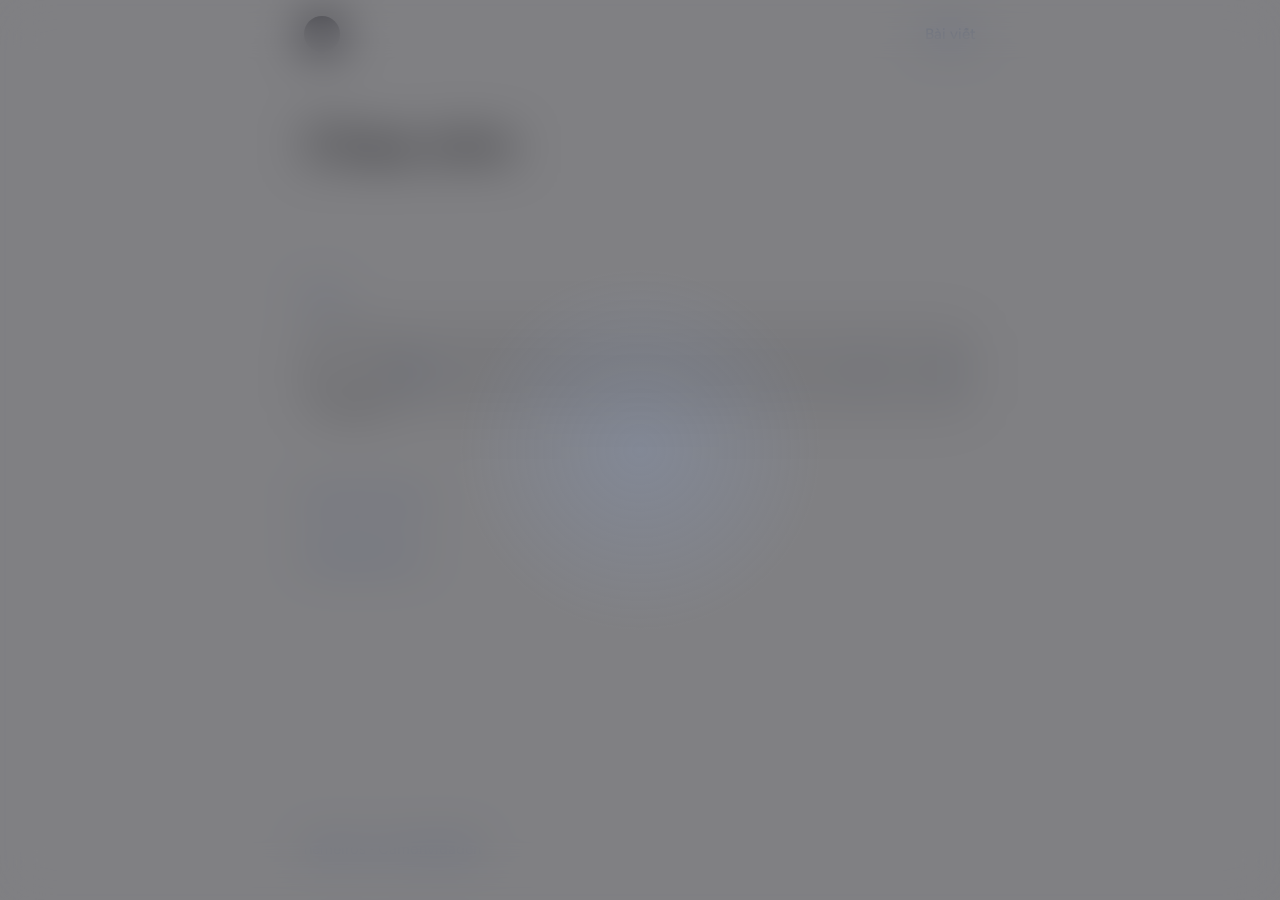
==== index.html @ 1e619372 "Update index.html" ====
<!doctype html>
<html lang="en">
<head>
<link rel="icon" type="image/png" href="nemeiros_icon.png">
<meta charset="utf-8">
<meta name="viewport" content="width=device-width, initial-scale=1, viewport-fit=cover">
<title>Nemeiros</title>
<link href="https://fonts.googleapis.com/css2?family=Figtree:wght@400;500;600&display=swap" rel="stylesheet">
<style>
:root{--bg:#0c0c0f;--fg:#f1f1f4;--acc:#94b8fa;--mut:rgba(148,184,250,.78);--line:rgba(255,255,255,.15);--surf:rgba(255,255,255,.06);--glow:0 0 22px rgba(148,184,250,.38);--glow-s:0 0 12px rgba(148,184,250,.3);--dim:.0;color-scheme:dark;box-sizing:border-box;padding-top:env(safe-area-inset-top,0px);padding-bottom:env(safe-area-inset-bottom,0px)}
@media (prefers-color-scheme:light){:root:not([data-theme="dark"]){--bg:#f6f6f8;--fg:#16161a;--acc:#2f63c4;--mut:rgba(47,99,196,.85);--line:rgba(0,0,0,.15);--surf:rgba(0,0,0,.05);--glow:none;--glow-s:none;color-scheme:light}}
:root[data-theme="dark"]{--bg:#0c0c0f;--fg:#f1f1f4;--acc:#94b8fa;--mut:rgba(148,184,250,.78);--line:rgba(255,255,255,.15);--surf:rgba(255,255,255,.06);--glow:0 0 22px rgba(148,184,250,.38);--glow-s:0 0 12px rgba(148,184,250,.3)}
html{scroll-padding-top:env(safe-area-inset-top,0px)}
*{box-sizing:border-box}
body{margin:0;min-height:100vh;background:var(--bg);color:var(--fg);font:500 16px/1.5 Figtree,system-ui,-apple-system,"Segoe UI",sans-serif}
#bg{position:fixed;inset:0;z-index:-1;overflow:hidden;background:var(--bgimg,none) center/cover no-repeat}
#bg::after{content:"";position:absolute;inset:0;background:var(--bg);opacity:var(--dim)}
main{max-width:704px;margin:0 auto;padding:14px 16px 40px;display:flex;flex-direction:column;min-height:calc(100vh - env(safe-area-inset-top,0px) - env(safe-area-inset-bottom,0px));min-height:calc(100dvh - env(safe-area-inset-top,0px) - env(safe-area-inset-bottom,0px))}
a{color:inherit;text-decoration:none}
header{display:flex;align-items:center;gap:12px;height:40px}
.av{width:36px;height:36px;border-radius:50%;background:linear-gradient(135deg,#3b3b45,#5d5d6b);object-fit:cover;display:grid;place-items:center;font-weight:600;flex:none;box-shadow:var(--glow-s)}
header b{font-weight:600;font-size:17px;flex:1;text-shadow:var(--glow-s)}
header a:last-child{font-size:15px;color:var(--acc);text-shadow:var(--glow-s);transition:text-shadow .2s}
header a:last-child:hover{text-shadow:var(--glow)}
.hero{margin-top:64px}
h1{font-weight:500;font-size:clamp(40px,7vw,48px);line-height:1.1;margin:0 0 20px;letter-spacing:-.015em;text-shadow:var(--glow)}
.bio{font-size:17px;line-height:1.45;margin:0 0 20px;max-width:600px;text-shadow:0 0 14px rgba(148,184,250,.18)}
.chips{display:flex;flex-wrap:wrap;gap:8px;margin-bottom:22px}
.chip{display:inline-flex;align-items:center;gap:8px;border:1px solid var(--line);border-radius:8px;padding:6px 10px;font-size:15px;line-height:1.4;background:var(--surf);color:var(--acc);text-shadow:var(--glow-s);transition:border-color .2s,box-shadow .2s}
.chip:hover{border-color:var(--acc);box-shadow:0 0 14px rgba(148,184,250,.22)}
svg{width:22px;height:22px;fill:none;stroke:currentColor;stroke-width:1.8;stroke-linecap:round;stroke-linejoin:round;flex:none}
.chip svg{width:18px;height:18px}
.soc{display:flex;gap:26px;flex-wrap:wrap;color:var(--acc)}
.soc a{padding:2px;border-radius:6px;transition:transform .2s,filter .2s;filter:drop-shadow(0 0 5px rgba(148,184,250,.35))}
.soc a[aria-label="discord"] svg {
  overflow: visible;
}
.br{fill:currentColor;stroke:none}
.soc a:hover{transform:translateY(-2px);filter:drop-shadow(0 0 9px rgba(148,184,250,.7))}
section{margin-top:72px}
h2{font-weight:500;font-size:16px;color:var(--mut);margin:0 0 14px}
.more{display:inline-block;color:var(--acc);font-size:15px;margin-top:18px;text-shadow:var(--glow-s)}
/* player */
.pl{display:flex;align-items:center;gap:16px;padding:14px;border-radius:22px;border:1px solid var(--line);background:var(--surf);backdrop-filter:blur(14px);-webkit-backdrop-filter:blur(14px);color:var(--acc)}
.cv{width:64px;height:64px;border-radius:14px;flex:none;background-size:cover;background-position:center;box-shadow:0 6px 18px rgba(0,0,0,.35)}
.pm{flex:1;min-width:0}
.ti{font-size:17px;font-weight:500;white-space:nowrap;overflow:hidden;text-overflow:ellipsis;text-shadow:var(--glow-s);margin-bottom:4px}
.row{display:flex;align-items:center;gap:12px;flex-wrap:wrap}
.tm{font-size:15px;font-variant-numeric:tabular-nums;min-width:38px}
.sk{flex:1;min-width:90px;height:16px;margin:0;appearance:none;-webkit-appearance:none;background:transparent;cursor:pointer;--p:0%}
.sk::-webkit-slider-runnable-track{height:3px;border-radius:3px;background:linear-gradient(90deg,var(--acc) var(--p),var(--line) var(--p))}
.sk::-moz-range-track{height:3px;border-radius:3px;background:var(--line)}
.sk::-moz-range-progress{height:3px;border-radius:3px;background:var(--acc)}
.sk::-webkit-slider-thumb{-webkit-appearance:none;width:0;height:0;box-shadow:none}
.sk::-moz-range-thumb{width:0;height:0;border:0}
.sk:hover::-webkit-slider-thumb,.sk:focus-visible::-webkit-slider-thumb{width:11px;height:11px;border-radius:50%;background:var(--acc);margin-top:-4px;box-shadow:var(--glow-s)}
.ctl{display:flex;align-items:center;gap:6px;margin-left:6px}
.ctl button{display:grid;place-items:center;width:34px;height:34px;border:0;border-radius:50%;background:none;color:var(--acc);cursor:pointer;transition:transform .15s,background .2s,filter .2s}
.ctl button:hover{background:var(--surf);filter:drop-shadow(0 0 6px rgba(148,184,250,.6))}
.ctl button:active{transform:scale(.88)}
.ctl svg{width:20px;height:20px;fill:currentColor;stroke:none}
.ctl .pp svg{width:26px;height:26px}
.post{display:block;margin-bottom:14px;padding:12px 16px 13px;border-radius:12px;background:transparent;transition:background .2s,transform .2s}
a.post:hover,a.post:focus-visible{background:rgba(255,255,255,.085);transform:translateY(-1px)}
.post .meta,.full .meta{display:block;font-size:14px;line-height:1.4;color:var(--mut);font-weight:500}
.post h3{margin:3px 0 2px;font-size:17px;line-height:1.35;font-weight:600;color:var(--acc);text-shadow:var(--glow-s);transition:color .2s,text-shadow .2s}
a.post:hover h3{color:var(--acc);text-shadow:var(--glow-s)}
.post p{margin:0;color:var(--fg);font-size:15px;line-height:1.45}
.full h1{font-size:clamp(30px,6vw,38px);margin:0 0 10px}
.full .meta{margin-bottom:28px}
.full .body{font-size:17px;line-height:1.7;max-width:64ch;margin-bottom:12px;overflow-wrap:anywhere}
.full .body p{margin:0 0 18px}
.full .body ul{margin:0 0 18px;padding-left:24px}
.full .body li{padding-left:2px;margin:3px 0}
.full .body strong{font-weight:600}
.full button{background:none;border:0;color:var(--mut);font:inherit;font-size:14px;cursor:pointer;padding:6px 0;display:block;margin-bottom:12px}
footer{margin-top:auto;padding-top:96px;font-size:15px;color:var(--mut)}
a:focus-visible,.ctl button:focus-visible,.sk:focus-visible{outline:2px solid var(--acc);outline-offset:2px}
[hidden]{display:none!important}
#fx{position:fixed;inset:0;width:100%;height:100%;pointer-events:none;z-index:0}
main{position:relative;z-index:1}
#home>section:nth-of-type(3){animation-delay:.54s}
.hero>*,#home>section,footer{animation:rise .7s cubic-bezier(.2,.7,.2,1) both}
.hero>:nth-child(2){animation-delay:.08s}.hero>:nth-child(3){animation-delay:.16s}.hero>:nth-child(4){animation-delay:.24s}
#home>section:nth-of-type(1){animation-delay:.34s}#home>section:nth-of-type(2){animation-delay:.44s}
#writing section>*:not(#posts),#post .more{animation:rise .7s cubic-bezier(.2,.7,.2,1) both}
#post .full>*{animation:rise .7s cubic-bezier(.2,.7,.2,1) both;animation-delay:calc(var(--i,0)*80ms)}
#posts .post,#latest .post,#pinned .post{animation:rise .65s cubic-bezier(.2,.7,.2,1) both;animation-delay:calc(var(--i,0)*70ms + 120ms)}
#writing .more,#post .more{animation-delay:.3s}
@keyframes rise{from{opacity:0;transform:translateY(10px)}}
@media (max-width:460px){.cv{width:56px;height:56px}.pl{gap:12px;padding:12px}.ctl{margin-left:auto}}
/* click to enter */
body.gated{overflow:hidden}
#gate{position:fixed;inset:0;z-index:50;display:grid;place-items:center;text-align:center;cursor:pointer;background:rgba(10,10,14,.5);-webkit-backdrop-filter:blur(24px) saturate(1.1);backdrop-filter:blur(24px) saturate(1.1);clip-path:circle(150vmax at var(--x,50%) var(--y,50%));transition:clip-path .95s cubic-bezier(.7,0,.2,1),opacity .95s ease;--mx:50%;--my:50%}
#gate::before{content:"";position:absolute;inset:0;background:radial-gradient(260px circle at var(--mx) var(--my),rgba(148,184,250,.16),transparent 70%);pointer-events:none}
#gate.go{clip-path:circle(0 at var(--x,50%) var(--y,50%));opacity:0;pointer-events:none}
.gate-in{position:relative;padding:24px;animation:gin 1s cubic-bezier(.2,.7,.2,1) both}
.gate-name{font-size:clamp(36px,9vw,56px);font-weight:500;letter-spacing:-.015em;line-height:1.1;text-shadow:var(--glow)}
.gate-hint{margin-top:14px;font-size:16px;color:var(--acc);text-shadow:var(--glow-s);letter-spacing:.08em;animation:breathe 2.8s ease-in-out infinite}
@keyframes gin{from{opacity:0;transform:translateY(8px) scale(.98);filter:blur(6px)}}
@keyframes breathe{50%{opacity:.4}}
body.gated main *{animation-play-state:paused!important}
#gate:focus,#gate:focus-visible{outline:none}
@media (prefers-reduced-motion:reduce){*,*::before{animation:none!important;transition:none!important}#gate.go{display:none}}
</style>
</head>
<body class="gated">
<div id="bg"></div>
<div id="gate" role="button" tabindex="0" aria-label="Enter site"><div class="gate-in"><div class="gate-name" id="gname"></div><div class="gate-hint" id="ghint"></div></div></div>
<canvas id="fx" aria-hidden="true"></canvas>
<main>
  <header>
    <div class="av" id="av"></div>
    <b id="name"></b>
    <a href="#writing" id="wl">Bài viết</a>
  </header>

  <div id="home">
    <div class="hero">
      <h1>Chao xìnn</h1>
      <p class="bio" id="bio"></p>
      <div class="chips" id="chips"></div>
      <nav class="soc" id="soc" aria-label="Social links"></nav>
    </div>
    <section>
      <h2>Nhạc</h2>
      <div class="pl">
        <div class="cv" id="cv"></div>
        <div class="pm">
          <div class="ti" id="ti"></div>
          <div class="row">
            <span class="tm" id="t1">0:00</span>
            <input class="sk" id="sk" type="range" min="0" max="1000" value="0" aria-label="Seek">
            <span class="tm" id="t2">--:--</span>
            <div class="ctl">
              <button id="pv" aria-label="Previous"><svg viewBox="0 0 24 24" aria-hidden="true"><path d="M6 5h2v14H6zM20 5v14L9 12z"/></svg></button>
              <button id="pp" class="pp" aria-label="Play"></button>
              <button id="nx" aria-label="Next"><svg viewBox="0 0 24 24" aria-hidden="true"><path d="M16 5h2v14h-2zM4 5v14l11-7z"/></svg></button>
            </div>
          </div>
        </div>
      </div>
    </section>
    <section id="pinsec" hidden>
      <h2>Bài viết được ghim</h2>
      <div id="pinned"></div>
    </section>
    <section id="latsec">
      <h2>Bài viết mới nhất</h2>
      <div id="latest"></div>
      <a class="more" href="#writing">Toàn bộ bài viết →</a>
    </section>
  </div>

  <div id="writing" hidden>
    <section style="margin-top:56px">
      <h2>Bài viết</h2>
      <div id="posts"></div>
      <a class="more" href="#home" style="margin-top:0">← Quay lại</a>
    </section>
  </div>

  <div id="post" hidden>
    <section style="margin-top:56px">
      <div class="full" id="full"></div>
      <a class="more" href="#writing" style="margin-top:8px">← Toàn bộ bài viết</a>
    </section>
  </div>

  <footer>nemeiros · Camonvidaden</footer>

</main>
<audio id="au" preload="metadata"></audio>

<script>
/* ===== EDIT HERE: MANAGE YOUR WEBSITE CONTENT ===== */
const CONFIG = {
  name: "Nemeiros",
  avatar: "images/avatar.png", // Avatar image URL. Leave empty to show the first letter of your name.
  bio: "Tui là một người bình thường thích chơi Minecraft :D",
  chips: [["pin","Việt Nam"],["lang","Tiếng Việt"]],
  background: "images/background.png", // Background image URL. Leave empty for the default background.
  effect: "rain", // Weather effect: "snow", "rain" or "none". Tip: add ?effect=rain to the page URL to preview.
  enterScreen: true, // "Click to enter" screen. It also lets the music start automatically (browsers require one click first).
  enterText: "bấm để vào", // Text shown on the enter screen.
  autoplayMusic: true, // Start the first song when the visitor enters.
  socials: [["github","https://github.com/"],["discord","https://discord.com/invite/7MetddBcvF"],["patreon","https://patreon.com/cw/Neme1ros"],["steam","https://steamcommunity.com/id/nemeirosvn8450/"]],

  // MUSIC: Edit a track or duplicate one of these objects to add another song.
  // src = direct audio file URL; cover = cover image URL; colors = fallback cover gradient.
  tracks: [
    {title:"Breathe In",artist:"Sappheiros",src:"music/breathe_in.mp3",cover:"images/breathe_in.png",colors:["#e0825a","#4b2f6e"]},
    {title:"Need",artist:"Sappheiros",src:"music/need.mp3",cover:"images/need.png",colors:["#4aa3a2","#1d2f5c"]},
    {title:"Rebirth",artist:"Sappheiros",src:"music/rebirth.mp3",cover:"images/rebirth.png",colors:["#d9a441","#7a2e4d"]},
    {title:"Dusk",artist:"Sappheiros",src:"music/dusk.mp3",cover:"images/dusk.png"]},
    {title:"Seeker",artist:"Sappheiros",src:"music/seeker.mp3",cover:"images/seeker.png"]},
  ],

  // WRITING: To publish a post, duplicate an object below and change id, ts, title, preview and body.
  // Add pinned: true to a post to pin it (max 2 pinned posts). Pinned posts get their own section; the other 5 newest posts go to "Latest".
  // preview = short teaser shown in the list; body = the full article (shown when the post is opened).
  // id must be unique and URL-friendly. ts uses Date.UTC(year, monthIndex, day); monthIndex starts at 0.
  // Example: Date.UTC(2026, 10, 8) means 8 November 2026.
posts: [
  {
    id: "introduction",
    ts: Date.UTC(2026, 10, 8),
    title: "Chào mừng tới website lỏ của tui",
    pinned: true,
    preview: "Góc nhỏ của tui trên internet, nơi chứa mấy thứ linh tinh.",
    body: `
Chào mừng người anh em/chị em đến với góc nhỏ của tui trên internet.

Tui tạo ra Seiros (tên dự án) như một không gian cá nhân cho mấy thứ linh tinh, những điều tôi thấy thú vị

Bạn có thể sẽ bắt gặp các bài viết về trò chơi, công nghệ, những câu chuyện và nhiều chủ đề ngẫu hứng khác tại đây.

Cảm ơn bạn đã ghé thăm Seiros!
    `
  },
  {
  id: "my-second-post",
  ts: Date.UTC(2026,10,9),
  title: "My Second Post",
  body: "This is my second post."
},
{
  id: "my-two-post",
  ts: Date.UTC(2026,10,9),
  title: "My two Post",
  body: "This is my two post."
},
{
  id: "my-three-post",
  ts: Date.UTC(2026,10,9),
  title: "My three Post",
  body: "This is my three post."
},
{
  id: "my-four-post",
  ts: Date.UTC(2026,10,9),
  title: "My four Post",
  body: "This is my four post."
},
{
  id: "my-five-post",
  ts: Date.UTC(2026,10,9),
  title: "My five Post",
  body: "This is my five post."
}
],
};
/* ================================================== */
const I={
user:'<circle cx="12" cy="8" r="4"/><path d="M4 21a8 8 0 0 1 16 0"/>',
pin:'<path d="M12 21s-7-6.2-7-11a7 7 0 0 1 14 0c0 4.8-7 11-7 11z"/><circle cx="12" cy="10" r="2.5"/>',
lang:'<path d="M3 5h12M9 3v2M5 5c1 5 4 8 8 9M13 5c-1 5-4 8-8 9M12 21l5-11 5 11M14 17h6"/>',
github: '<path d="M12 .297c-6.63 0-12 5.373-12 12 0 5.303 3.438 9.8 8.205 11.385.6.113.82-.258.82-.577 0-.285-.01-1.04-.015-2.04-3.338.724-4.042-1.61-4.042-1.61C4.422 18.07 3.633 17.7 3.633 17.7c-1.087-.744.084-.729.084-.729 1.205.084 1.838 1.236 1.838 1.236 1.07 1.835 2.809 1.305 3.495.998.108-.776.417-1.305.76-1.605-2.665-.3-5.466-1.332-5.466-5.93 0-1.31.465-2.38 1.235-3.22-.135-.303-.54-1.523.105-3.176 0 0 1.005-.322 3.3 1.23.96-.267 1.98-.399 3-.405 1.02.006 2.04.138 3 .405 2.28-1.552 3.285-1.23 3.285-1.23.645 1.653.24 2.873.12 3.176.765.84 1.23 1.91 1.23 3.22 0 4.61-2.805 5.625-5.475 5.92.42.36.81 1.096.81 2.22 0 1.606-.015 2.896-.015 3.286 0 .315.21.69.825.57C20.565 22.092 24 17.592 24 12.297c0-6.627-5.373-12-12-12"/>',
discord: '<path d="M20.317 4.3698a19.7913 19.7913 0 00-4.8851-1.5152.0741.0741 0 00-.0785.0371c-.211.3753-.4447.8648-.6083 1.2495-1.8447-.2762-3.68-.2762-5.4868 0-.1636-.3933-.4058-.8742-.6177-1.2495a.077.077 0 00-.0785-.037 19.7363 19.7363 0 00-4.8852 1.515.0699.0699 0 00-.0321.0277C.5334 9.0458-.319 13.5799.0992 18.0578a.0824.0824 0 00.0312.0561c2.0528 1.5076 4.0413 2.4228 5.9929 3.0294a.0777.0777 0 00.0842-.0276c.4616-.6304.8731-1.2952 1.226-1.9942a.076.076 0 00-.0416-.1057c-.6528-.2476-1.2743-.5495-1.8722-.8923a.077.077 0 01-.0076-.1277c.1258-.0943.2517-.1923.3718-.2914a.0743.0743 0 01.0776-.0105c3.9278 1.7933 8.18 1.7933 12.0614 0a.0739.0739 0 01.0785.0095c.1202.099.246.1981.3728.2924a.077.077 0 01-.0066.1276 12.2986 12.2986 0 01-1.873.8914.0766.0766 0 00-.0407.1067c.3604.698.7719 1.3628 1.225 1.9932a.076.076 0 00.0842.0286c1.961-.6067 3.9495-1.5219 6.0023-3.0294a.077.077 0 00.0313-.0552c.5004-5.177-.8382-9.6739-3.5485-13.6604a.061.061 0 00-.0312-.0286zM8.02 15.3312c-1.1825 0-2.1569-1.0857-2.1569-2.419 0-1.3332.9555-2.4189 2.157-2.4189 1.2108 0 2.1757 1.0952 2.1568 2.419 0 1.3332-.9555 2.4189-2.1569 2.4189zm7.9748 0c-1.1825 0-2.1569-1.0857-2.1569-2.419 0-1.3332.9554-2.4189 2.1569-2.4189 1.2108 0 2.1757 1.0952 2.1568 2.419 0 1.3332-.946 2.4189-2.1568 2.4189Z"/>',
patreon: '<path d="M22.957 7.21c-.004-3.064-2.391-5.576-5.191-6.482-3.478-1.125-8.064-.962-11.384.604C2.357 3.231 1.093 7.391 1.046 11.54c-.039 3.411.302 12.396 5.369 12.46 3.765.047 4.326-4.804 6.068-7.141 1.24-1.662 2.836-2.132 4.801-2.618 3.376-.836 5.678-3.501 5.673-7.031Z"/>',
steam: '<path d="M11.979 0C5.678 0 .511 4.86.022 11.037l6.432 2.658c.545-.371 1.203-.59 1.912-.59.063 0 .125.004.188.006l2.861-4.142V8.91c0-2.495 2.028-4.524 4.524-4.524 2.494 0 4.524 2.031 4.524 4.527s-2.03 4.525-4.524 4.525h-.105l-4.076 2.911c0 .052.004.105.004.159 0 1.875-1.515 3.396-3.39 3.396-1.635 0-3.016-1.173-3.331-2.727L.436 15.27C1.862 20.307 6.486 24 11.979 24c6.627 0 11.999-5.373 11.999-12S18.605 0 11.979 0zM7.54 18.21l-1.473-.61c.262.543.714.999 1.314 1.25 1.297.539 2.793-.076 3.332-1.375.263-.63.264-1.319.005-1.949s-.75-1.121-1.377-1.383c-.624-.26-1.29-.249-1.878-.03l1.523.63c.956.4 1.409 1.5 1.009 2.455-.397.957-1.497 1.41-2.454 1.012H7.54zm11.415-9.303c0-1.662-1.353-3.015-3.015-3.015-1.665 0-3.015 1.353-3.015 3.015 0 1.665 1.35 3.015 3.015 3.015 1.663 0 3.015-1.35 3.015-3.015zm-5.273-.005c0-1.252 1.013-2.266 2.265-2.266 1.249 0 2.266 1.014 2.266 2.266 0 1.251-1.017 2.265-2.266 2.265-1.253 0-2.265-1.014-2.265-2.265z"/>',
play:'<path d="M8 5v14l11-7z"/>',
pause:'<path d="M7 5h4v14H7zM13 5h4v14h-4z"/>',
ext:'<path d="M14 4h6v6M20 4l-9 9M18 14v5a1 1 0 0 1-1 1H5a1 1 0 0 1-1-1V7a1 1 0 0 1 1-1h5"/>'
};
const BRANDS=['github','discord','patreon','steam'];
const svg=n=>'<svg viewBox="0 0 24 24" aria-hidden="true"'+(BRANDS.includes(n)?' class="br"':'')+'>'+I[n]+'</svg>';
const $=id=>document.getElementById(id);
const esc=s=>String(s).replace(/[&<>"]/g,c=>({'&':'&amp;','<':'&lt;','>':'&gt;','"':'&quot;'}[c]));
const au=$('au'), T=CONFIG.tracks; let cur=0;
const fmt=s=>isFinite(s)&&s>0?Math.floor(s/60)+':'+String(Math.floor(s%60)).padStart(2,'0'):'--:--';
const dfmt=ts=>new Date(ts).toLocaleDateString('en-GB',{day:'numeric',month:'short',year:'numeric'});

document.title=CONFIG.name;
$('name').textContent=CONFIG.name;
$('bio').textContent=CONFIG.bio;
$('av').innerHTML=CONFIG.avatar?'<img class="av" alt="" src="'+esc(CONFIG.avatar)+'">':esc(CONFIG.name[0]);
$('chips').innerHTML=CONFIG.chips.map(c=>'<span class="chip">'+svg(c[0])+esc(c[1])+'</span>').join('');
$('soc').innerHTML=CONFIG.socials.map(s=>'<a href="'+esc(s[1])+'" target="_blank" rel="noopener" aria-label="'+s[0]+'">'+svg(s[0])+'</a>').join('');
if(CONFIG.background){$('bg').style.setProperty('--bgimg','url("'+CONFIG.background+'")');document.documentElement.style.setProperty('--dim','.6');}

/* ---- music ---- */
const pc='<svg viewBox="0 0 24 24" aria-hidden="true"><path d="M8 5v14l11-7z"/></svg>',pa='<svg viewBox="0 0 24 24" aria-hidden="true"><path d="M7 5h4v14H7zM13 5h4v14h-4z"/></svg>';
function info(){
  const t=T[cur];
  $('ti').textContent=t.artist+' - '+t.title;
  $('cv').style.backgroundImage=t.cover?'url("'+t.cover+'")':'linear-gradient(150deg,'+t.colors[0]+','+t.colors[1]+')';
  $('t2').textContent=fmt(t.dur);$('t1').textContent='0:00';$('sk').value=0;$('sk').style.setProperty('--p','0%');
  $('pp').innerHTML=au.paused?pc:pa;$('pp').setAttribute('aria-label',au.paused?'Play':'Pause');
}
function go(n,auto){
  cur=(n+T.length)%T.length;
  if(T[cur].src){au.src=T[cur].src;if(auto)au.play().catch(()=>{});}else{au.pause();au.removeAttribute('src');}
  info();
}
$('pp').onclick=()=>{if(!T[cur].src)return;if(!au.src)au.src=T[cur].src;au.paused?au.play():au.pause();};
$('pv').onclick=()=>go(cur-1,!au.paused);
$('nx').onclick=()=>go(cur+1,!au.paused);
au.addEventListener('play',()=>{$('pp').innerHTML=pa;});
au.addEventListener('pause',()=>{$('pp').innerHTML=pc;});
au.addEventListener('loadedmetadata',()=>{T[cur].dur=au.duration;$('t2').textContent=fmt(au.duration);});
au.addEventListener('timeupdate',()=>{if(!au.duration)return;const p=au.currentTime/au.duration*100;$('t1').textContent=fmt(au.currentTime)==='--:--'?'0:00':fmt(au.currentTime);$('sk').value=p*10;$('sk').style.setProperty('--p',p+'%');});
$('sk').addEventListener('input',e=>{if(au.duration){au.currentTime=e.target.value/1000*au.duration;e.target.style.setProperty('--p',e.target.value/10+'%');}});
au.addEventListener('ended',()=>{for(let k=1;k<=T.length;k++){const n=(cur+k)%T.length;if(T[n].src){go(n,true);return;}}});
/* ---- writing: static posts only; edit CONFIG.posts above ---- */
const allPosts=()=>CONFIG.posts.slice().sort((a,b)=>b.ts-a.ts);
const readingTime=p=>Math.max(1,Math.ceil((String(p.body||'').trim().match(/\S+/g)||[]).length/200));
const meta=p=>dfmt(p.ts)+' · '+readingTime(p)+' min read';
const first=p=>esc(p.preview!=null?String(p.preview):(String(p.body||'').split(/\n\s*\n/)[0]||'').replace(/\n/g,' ').slice(0,160));
function inlineFormat(s){return esc(s).replace(/\*\*(.+?)\*\*/g,'<strong>$1</strong>');}
function formatBody(body){
  const lines=String(body||'').replace(/\r/g,'').split('\n');
  const out=[]; let para=[], list=[];
  const flushPara=()=>{if(para.length){out.push('<p>'+para.map(inlineFormat).join('<br>')+'</p>');para=[];}};
  const flushList=()=>{if(list.length){out.push('<ul>'+list.map(x=>'<li>'+inlineFormat(x)+'</li>').join('')+'</ul>');list=[];}};
  for(const line of lines){
    const m=line.match(/^\s*(?:[-*•])\s+(.+)$/);
    if(m){flushPara();list.push(m[1]);}
    else if(!line.trim()){flushPara();flushList();}
    else{flushList();para.push(line);}
  }
  flushPara();flushList();return out.join('');
}
function postCard(p,i=0,pin=false){return '<a class="post" style="--i:'+i+'" href="#post-'+esc(p.id)+'"><span class="meta">'+(pin?'Đã ghim · ':'')+meta(p)+'</span><h3>'+esc(p.title)+'</h3><p>'+first(p)+'</p></a>';}
const pinnedPosts=()=>allPosts().filter(p=>p.pinned).slice(0,2);
function renderPosts(){
  const ps=allPosts(), pin=pinnedPosts(), rest=ps.filter(p=>!pin.includes(p));
  $('pinned').innerHTML=pin.map((p,i)=>postCard(p,i)).join('');$('pinsec').hidden=!pin.length;
  $('latest').innerHTML=rest.slice(0,5).map((p,i)=>postCard(p,i)).join('');$('latsec').hidden=!rest.length;
  $('posts').innerHTML=pin.concat(rest).map((p,i)=>postCard(p,i,pin.includes(p))).join('');
  renderFull();
}
function renderFull(){
  const h=location.hash.slice(1);
  if(h.indexOf('post-')!==0)return;
  const id=h.slice(5), p=allPosts().find(x=>x.id===id);
  $('full').innerHTML=p?'<h1 style="--i:0">'+esc(p.title)+'</h1><span class="meta" style="--i:1">'+meta(p)+'</span><div class="body" style="--i:2">'+formatBody(p.body)+'</div>'
    :'<h1 style="--i:0">Post not found</h1>';
}
let lastView='';
function route(){
  const h=location.hash.slice(1);
  const v=h==='writing'?'writing':h.indexOf('post-')===0?'post':'home';
  $('home').hidden=v!=='home';$('writing').hidden=v!=='writing';$('post').hidden=v!=='post';$('wl').hidden=v!=='home';
  if(v==='post')renderFull();
  if(v!==lastView||v==='post')window.scrollTo(0,0);
  lastView=v;
}
addEventListener('hashchange',route);
/* ---- weather effects: snow / rain ---- */
(function(){
  const mode=String(new URLSearchParams(location.search).get('effect')||CONFIG.effect||'none').toLowerCase();
  const cv=$('fx');
  if((mode!=='snow'&&mode!=='rain')||matchMedia('(prefers-reduced-motion: reduce)').matches){cv.remove();return;}
  const ctx=cv.getContext('2d'), R=Math.random, rs=[5,8,12,4,7];
  let W,H,dpr,parts=[],sprites=[],last=0,tm;
  function flake(s,col){const c=document.createElement('canvas');c.width=c.height=Math.ceil(2*s*dpr);const g=c.getContext('2d');
    g.scale(dpr,dpr);g.translate(s,s);g.strokeStyle=col;g.lineWidth=Math.max(1,s/8);g.lineCap='round';
    for(let i=0;i<6;i++){g.rotate(Math.PI/3);g.beginPath();g.moveTo(0,0);g.lineTo(0,s*.92);g.moveTo(0,s*.5);g.lineTo(s*.26,s*.74);g.moveTo(0,s*.5);g.lineTo(-s*.26,s*.74);g.stroke();}
    return c;}
  function dot(s,col){const c=document.createElement('canvas');c.width=c.height=Math.ceil(2*s*dpr);const g=c.getContext('2d');
    g.scale(dpr,dpr);const gr=g.createRadialGradient(s,s,0,s,s,s);gr.addColorStop(0,col);gr.addColorStop(1,'transparent');g.fillStyle=gr;g.fillRect(0,0,2*s,2*s);return c;}
  function init(){
    dpr=Math.min(devicePixelRatio||1,2);W=innerWidth;H=innerHeight;cv.width=W*dpr;cv.height=H*dpr;ctx.setTransform(dpr,0,0,dpr,0,0);
    const col=getComputedStyle(document.documentElement).getPropertyValue('--fg').trim()||'#fff';
    if(mode==='snow'){
      sprites=[flake(5,col),flake(8,col),flake(12,col),dot(4,col),dot(7,col)];
      const n=Math.max(30,Math.min(90,Math.round(W*H/20000)));
      parts=Array.from({length:n},()=>{const k=R()<.7?Math.floor(R()*3):3+Math.floor(R()*2),s=rs[k];
        return{x:R()*W,y:R()*H,k,s,vy:10+s*2*(.7+R()*.6),amp:8+R()*22,ph:R()*6.28,sp:.3+R()*.5,rot:R()*6.28,rv:(R()-.5)*.6,a:.22+R()*.33};});
    }else{
      ctx.strokeStyle=col;ctx.lineWidth=1;ctx.lineCap='round';
      const n=Math.max(50,Math.min(180,Math.round(W*H/9000)));
      parts=Array.from({length:n},()=>({x:R()*W,y:R()*H,len:10+R()*14,vy:420+R()*260,a:.1+R()*.2}));
    }
  }
  function frame(t){
    const dt=Math.min(.05,(t-last)/1000||0);last=t;ctx.clearRect(0,0,W,H);
    if(mode==='snow'){
      for(const p of parts){p.y+=p.vy*dt;p.ph+=p.sp*dt;p.rot+=p.rv*dt;
        if(p.y>H+20){p.y=-20;p.x=R()*W;}
        ctx.globalAlpha=p.a;ctx.save();ctx.translate(p.x+Math.sin(p.ph)*p.amp,p.y);ctx.rotate(p.rot);ctx.drawImage(sprites[p.k],-p.s,-p.s,2*p.s,2*p.s);ctx.restore();}
    }else{
      for(const p of parts){p.y+=p.vy*dt;p.x+=p.vy*.15*dt;
        if(p.y>H+p.len){p.y=-p.len;p.x=R()*W;}if(p.x>W+20)p.x-=W+40;
        ctx.globalAlpha=p.a;ctx.beginPath();ctx.moveTo(p.x,p.y);ctx.lineTo(p.x-p.len*.15,p.y-p.len);ctx.stroke();}
    }
    ctx.globalAlpha=1;requestAnimationFrame(frame);
  }
  addEventListener('resize',()=>{clearTimeout(tm);tm=setTimeout(init,150);});
  init();requestAnimationFrame(frame);
})();
/* ---- click to enter ---- */
(function(){
  const g=$('gate');
  if(!CONFIG.enterScreen){g.remove();document.body.classList.remove('gated');return;}
  $('gname').textContent=CONFIG.name;$('ghint').textContent=CONFIG.enterText||'click to enter';
  let done=false;
  g.addEventListener('pointermove',e=>{g.style.setProperty('--mx',e.clientX+'px');g.style.setProperty('--my',e.clientY+'px');});
  function enter(x,y){
    if(done)return;done=true;
    g.style.setProperty('--x',x+'px');g.style.setProperty('--y',y+'px');
    g.classList.add('go');document.body.classList.remove('gated');
    if(CONFIG.autoplayMusic&&T[cur]&&T[cur].src){if(!au.src)au.src=T[cur].src;au.play().catch(()=>{});}
    setTimeout(()=>g.remove(),1100);
  }
  g.addEventListener('click',e=>enter(e.clientX,e.clientY));
  g.addEventListener('keydown',e=>{if(e.key==='Enter'||e.key===' '){e.preventDefault();enter(innerWidth/2,innerHeight/2);}});
  g.focus({preventScroll:true});
})();
info();renderPosts();route();
</script>
</body>
</html>
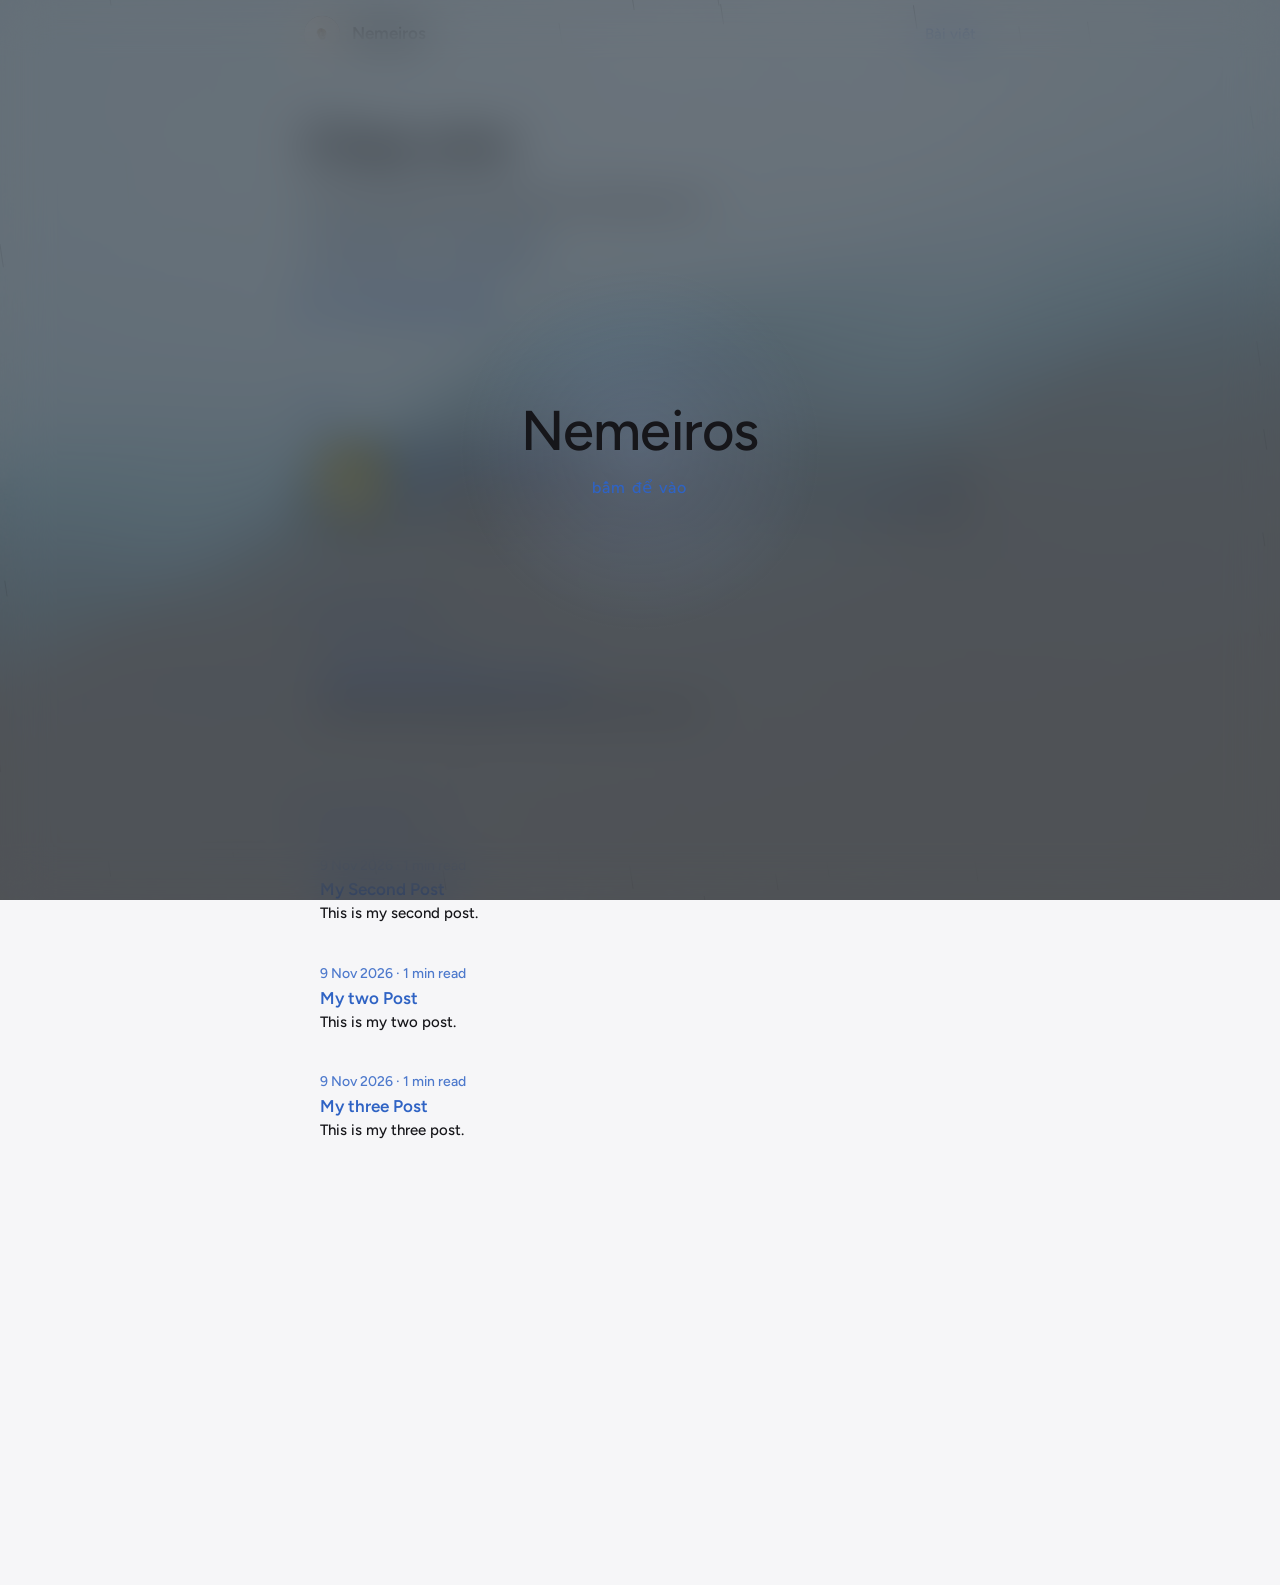
==== commit cd9cbcf8: "Update index.html" ====
--- a/index.html
+++ b/index.html
@@ -188,13 +188,13 @@
 
   // MUSIC: Edit a track or duplicate one of these objects to add another song.
   // src = direct audio file URL; cover = cover image URL; colors = fallback cover gradient.
-  tracks: [
-    {title:"Breathe In",artist:"Sappheiros",src:"music/breathe_in.mp3",cover:"images/breathe_in.png",colors:["#e0825a","#4b2f6e"]},
-    {title:"Need",artist:"Sappheiros",src:"music/need.mp3",cover:"images/need.png",colors:["#4aa3a2","#1d2f5c"]},
-    {title:"Rebirth",artist:"Sappheiros",src:"music/rebirth.mp3",cover:"images/rebirth.png",colors:["#d9a441","#7a2e4d"]},
-    {title:"Dusk",artist:"Sappheiros",src:"music/dusk.mp3",cover:"images/dusk.png"]},
-    {title:"Seeker",artist:"Sappheiros",src:"music/seeker.mp3",cover:"images/seeker.png"]},
-  ],
+ tracks: [
+   {title:"Breathe In",artist:"Sappheiros",src:"music/breathe_in.mp3",cover:"images/breathe_in.png",colors:["#e0825a","#4b2f6e"]},
+   {title:"Need",artist:"Sappheiros",src:"music/need.mp3",cover:"images/need.png",colors:["#4aa3a2","#1d2f5c"]},
+   {title:"Rebirth",artist:"Sappheiros",src:"music/rebirth.mp3",cover:"images/rebirth.png",colors:["#d9a441","#7a2e4d"]},
+   {title:"Dusk",artist:"Sappheiros",src:"music/dusk.mp3",cover:"images/dusk.png",colors:["#7c6ee0","#22304f"]},
+   {title:"Fading",artist:"Sappheiros",src:"music/fading.mp3",cover:"images/seeker.png",colors:["#d96a8a","#2f2a5c"]}
+],
 
   // WRITING: To publish a post, duplicate an object below and change id, ts, title, preview and body.
   // Add pinned: true to a post to pin it (max 2 pinned posts). Pinned posts get their own section; the other 5 newest posts go to "Latest".
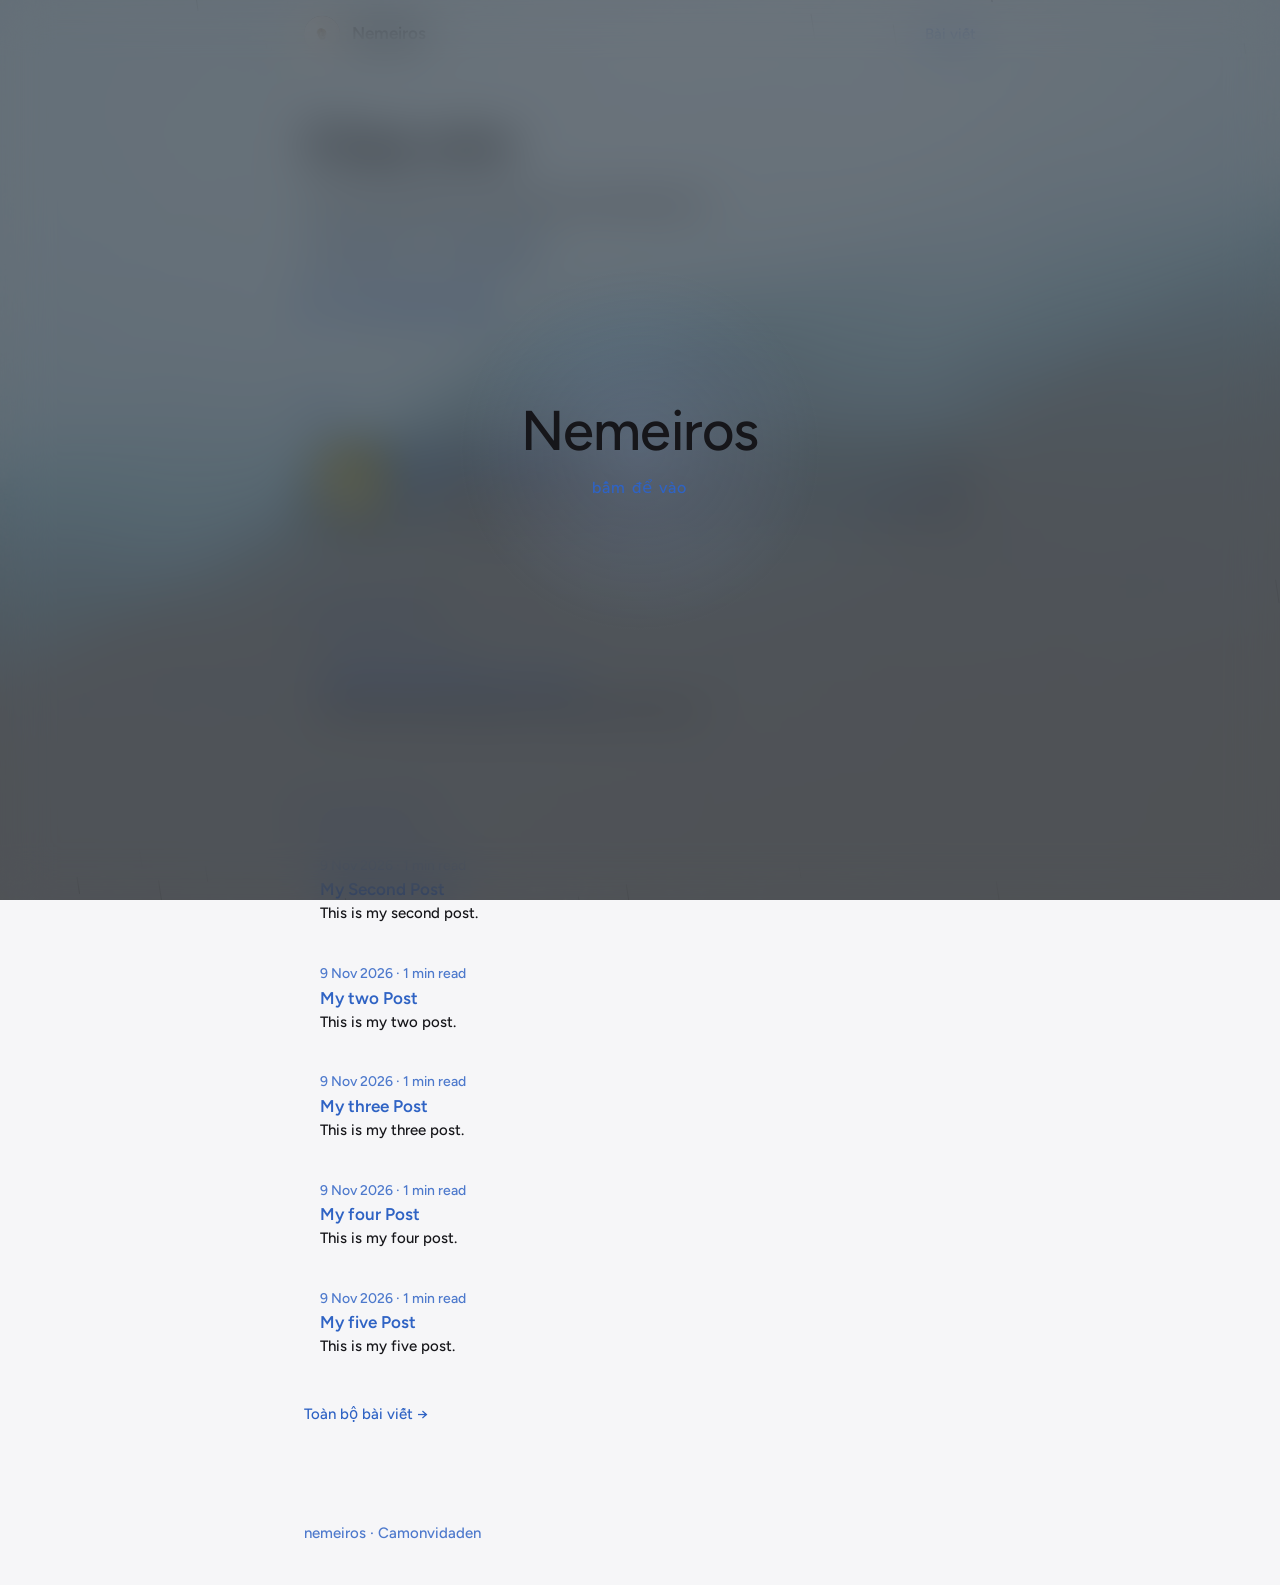
==== commit f0090061: "Update index.html" ====
--- a/index.html
+++ b/index.html
@@ -193,7 +193,7 @@
    {title:"Need",artist:"Sappheiros",src:"music/need.mp3",cover:"images/need.png",colors:["#4aa3a2","#1d2f5c"]},
    {title:"Rebirth",artist:"Sappheiros",src:"music/rebirth.mp3",cover:"images/rebirth.png",colors:["#d9a441","#7a2e4d"]},
    {title:"Dusk",artist:"Sappheiros",src:"music/dusk.mp3",cover:"images/dusk.png",colors:["#7c6ee0","#22304f"]},
-   {title:"Fading",artist:"Sappheiros",src:"music/fading.mp3",cover:"images/seeker.png",colors:["#d96a8a","#2f2a5c"]}
+   {title:"Fading",artist:"Sappheiros",src:"music/fading.mp3",cover:"images/fading.png",colors:["#d96a8a","#2f2a5c"]}
 ],
 
   // WRITING: To publish a post, duplicate an object below and change id, ts, title, preview and body.
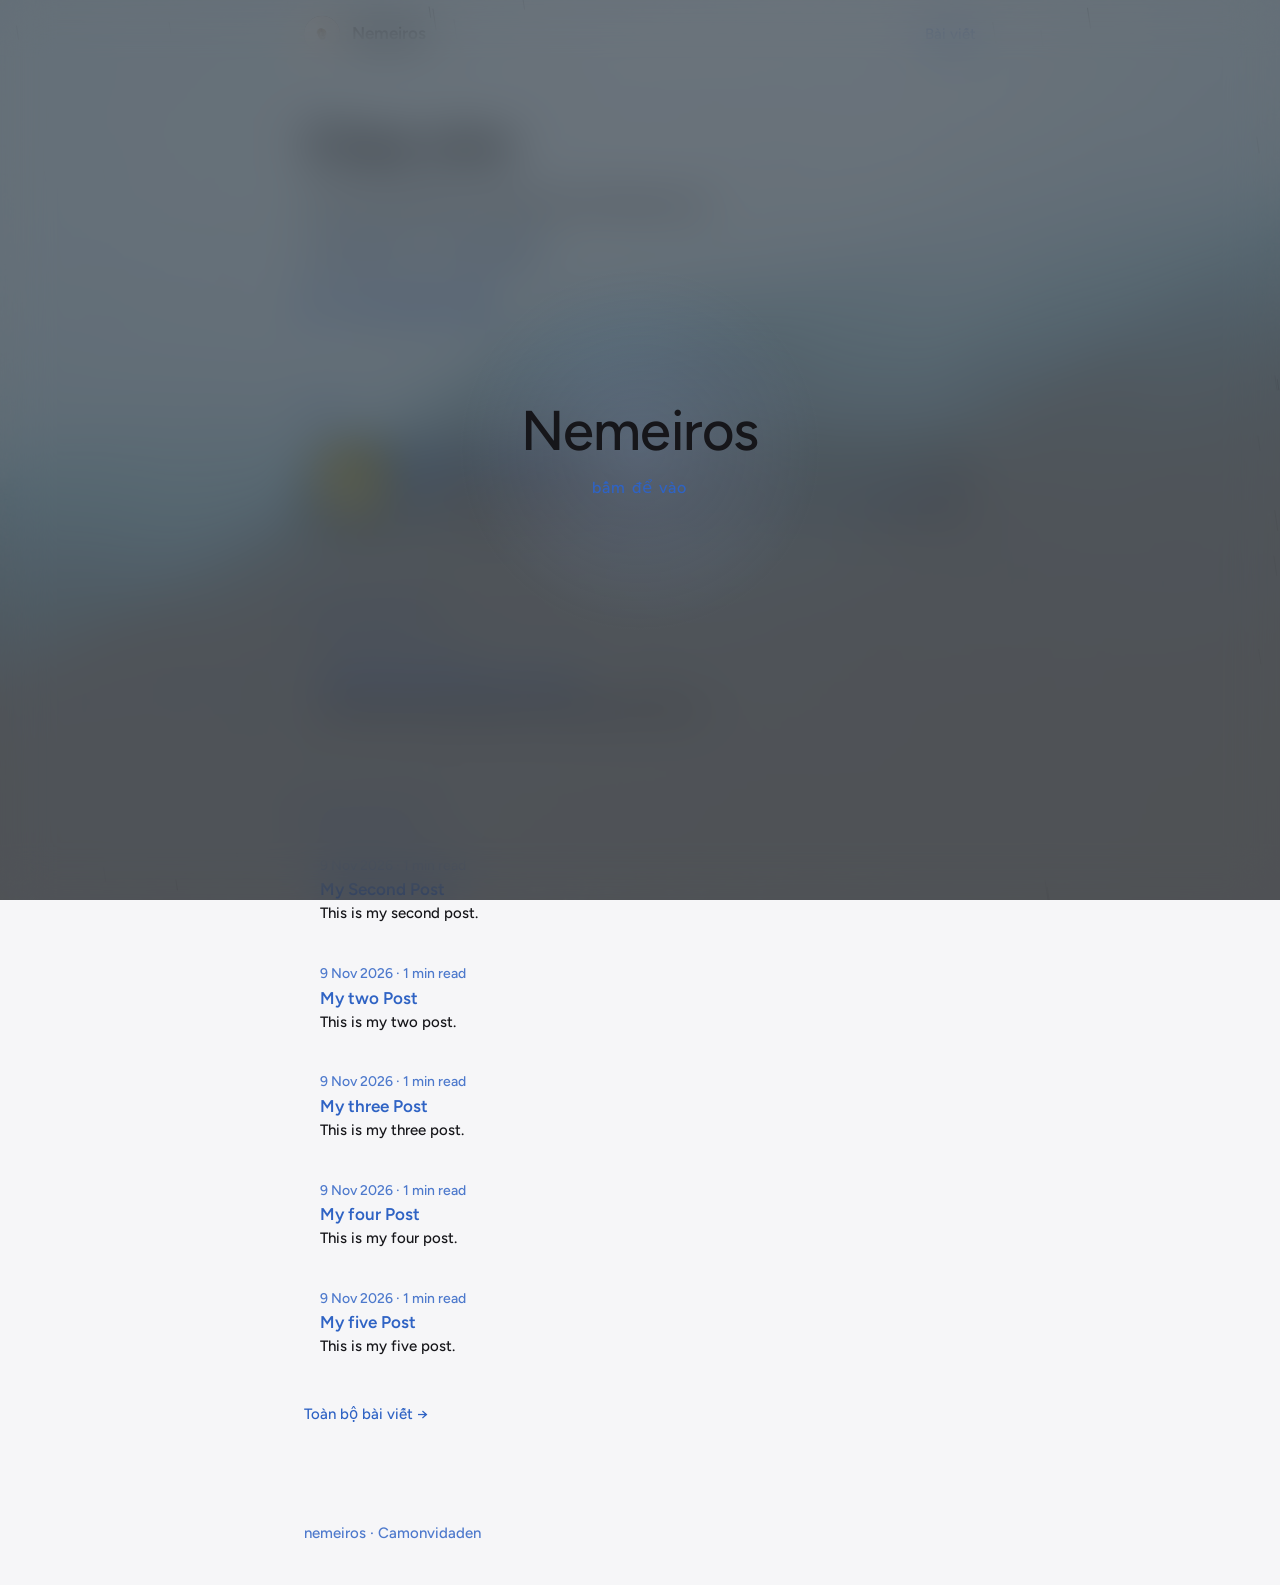
==== commit 5382ed2e: "Update index.html" ====
--- a/index.html
+++ b/index.html
@@ -193,7 +193,7 @@
    {title:"Need",artist:"Sappheiros",src:"music/need.mp3",cover:"images/need.png",colors:["#4aa3a2","#1d2f5c"]},
    {title:"Rebirth",artist:"Sappheiros",src:"music/rebirth.mp3",cover:"images/rebirth.png",colors:["#d9a441","#7a2e4d"]},
    {title:"Dusk",artist:"Sappheiros",src:"music/dusk.mp3",cover:"images/dusk.png",colors:["#7c6ee0","#22304f"]},
-   {title:"Fading",artist:"Sappheiros",src:"music/fading.mp3",cover:"images/fading.png",colors:["#d96a8a","#2f2a5c"]}
+   {title:"Fading",artist:"Sappheiros",src:"music/fading_remake.mp3",cover:"images/fading.png",colors:["#d96a8a","#2f2a5c"]}
 ],
 
   // WRITING: To publish a post, duplicate an object below and change id, ts, title, preview and body.
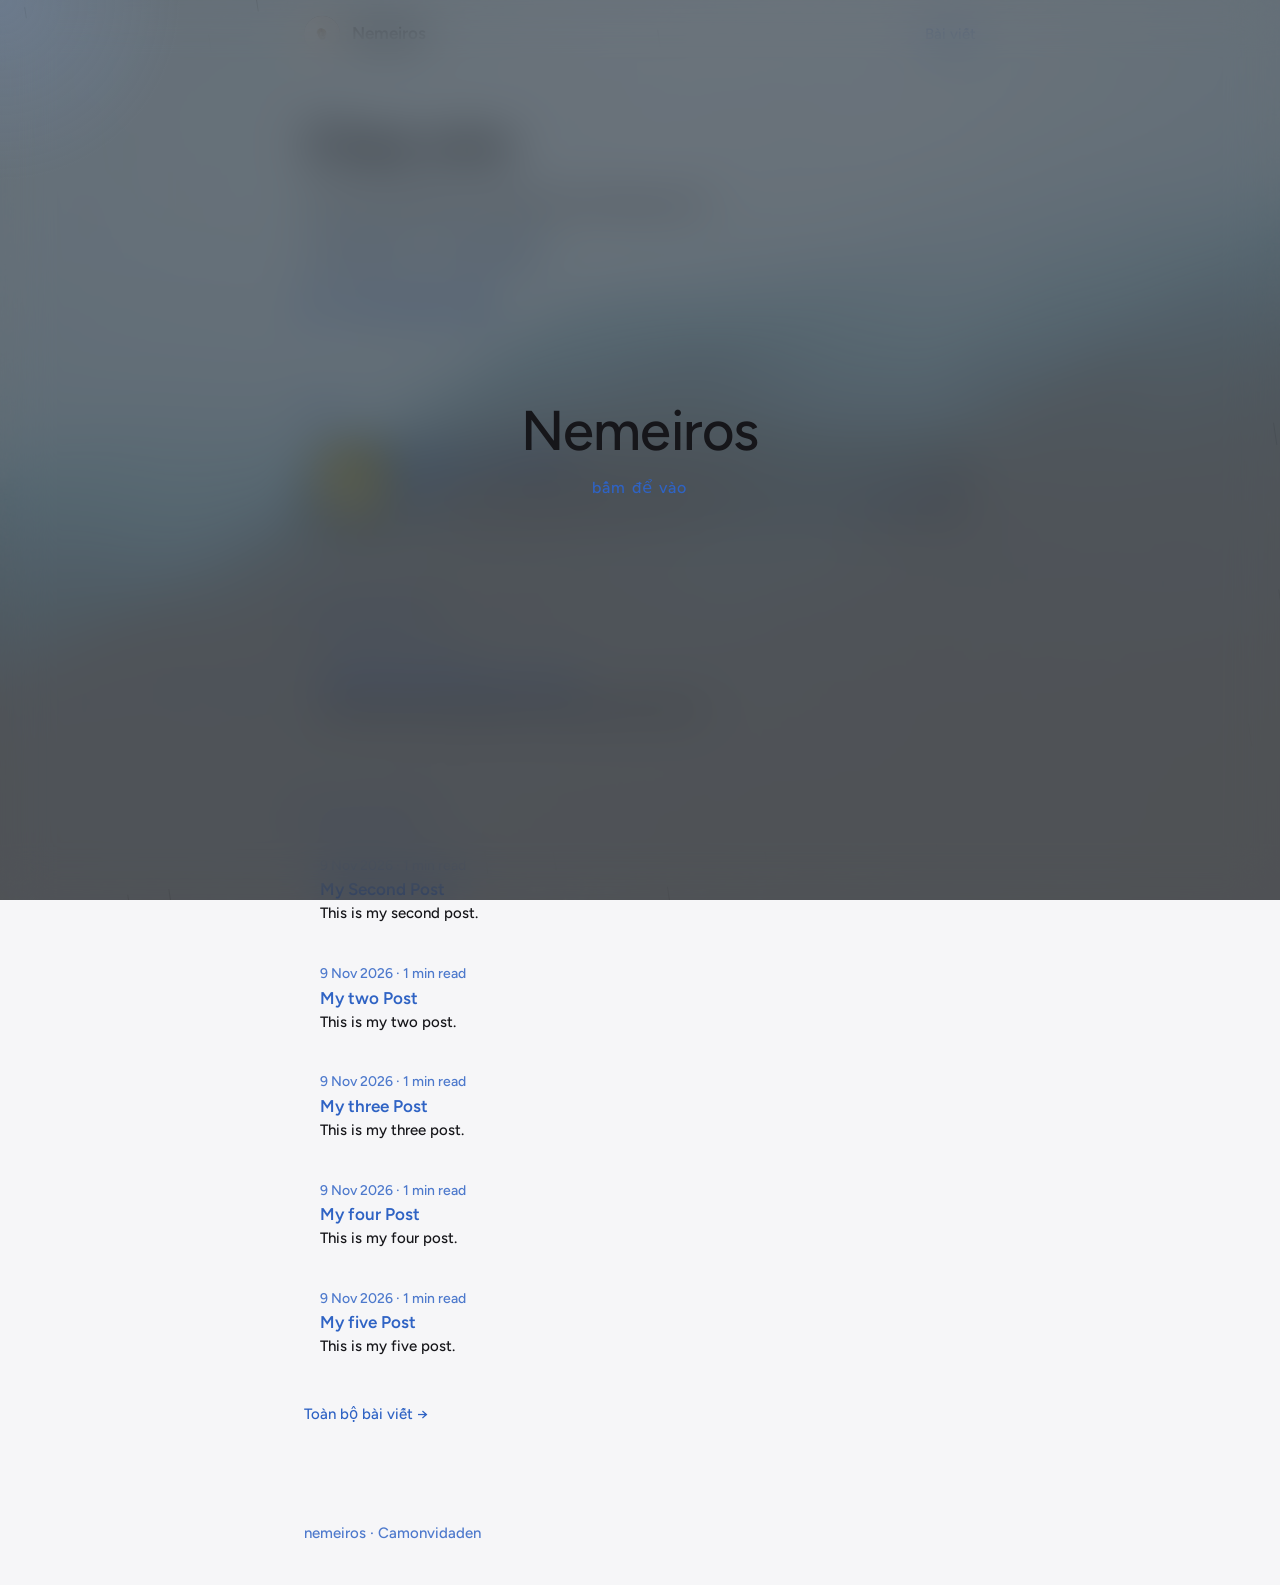
==== commit 98c9647c: "Update index.html" ====
--- a/index.html
+++ b/index.html
@@ -184,7 +184,7 @@
   enterScreen: true, // "Click to enter" screen. It also lets the music start automatically (browsers require one click first).
   enterText: "bấm để vào", // Text shown on the enter screen.
   autoplayMusic: true, // Start the first song when the visitor enters.
-  socials: [["github","https://github.com/"],["discord","https://discord.com/invite/7MetddBcvF"],["patreon","https://patreon.com/cw/Neme1ros"],["steam","https://steamcommunity.com/id/nemeirosvn8450/"]],
+  socials: [["github","https://github.com/nemeiros"],["discord","https://discord.com/invite/7MetddBcvF"],["patreon","https://patreon.com/cw/Neme1ros"],["steam","https://steamcommunity.com/id/nemeirosvn8450/"]],
 
   // MUSIC: Edit a track or duplicate one of these objects to add another song.
   // src = direct audio file URL; cover = cover image URL; colors = fallback cover gradient.
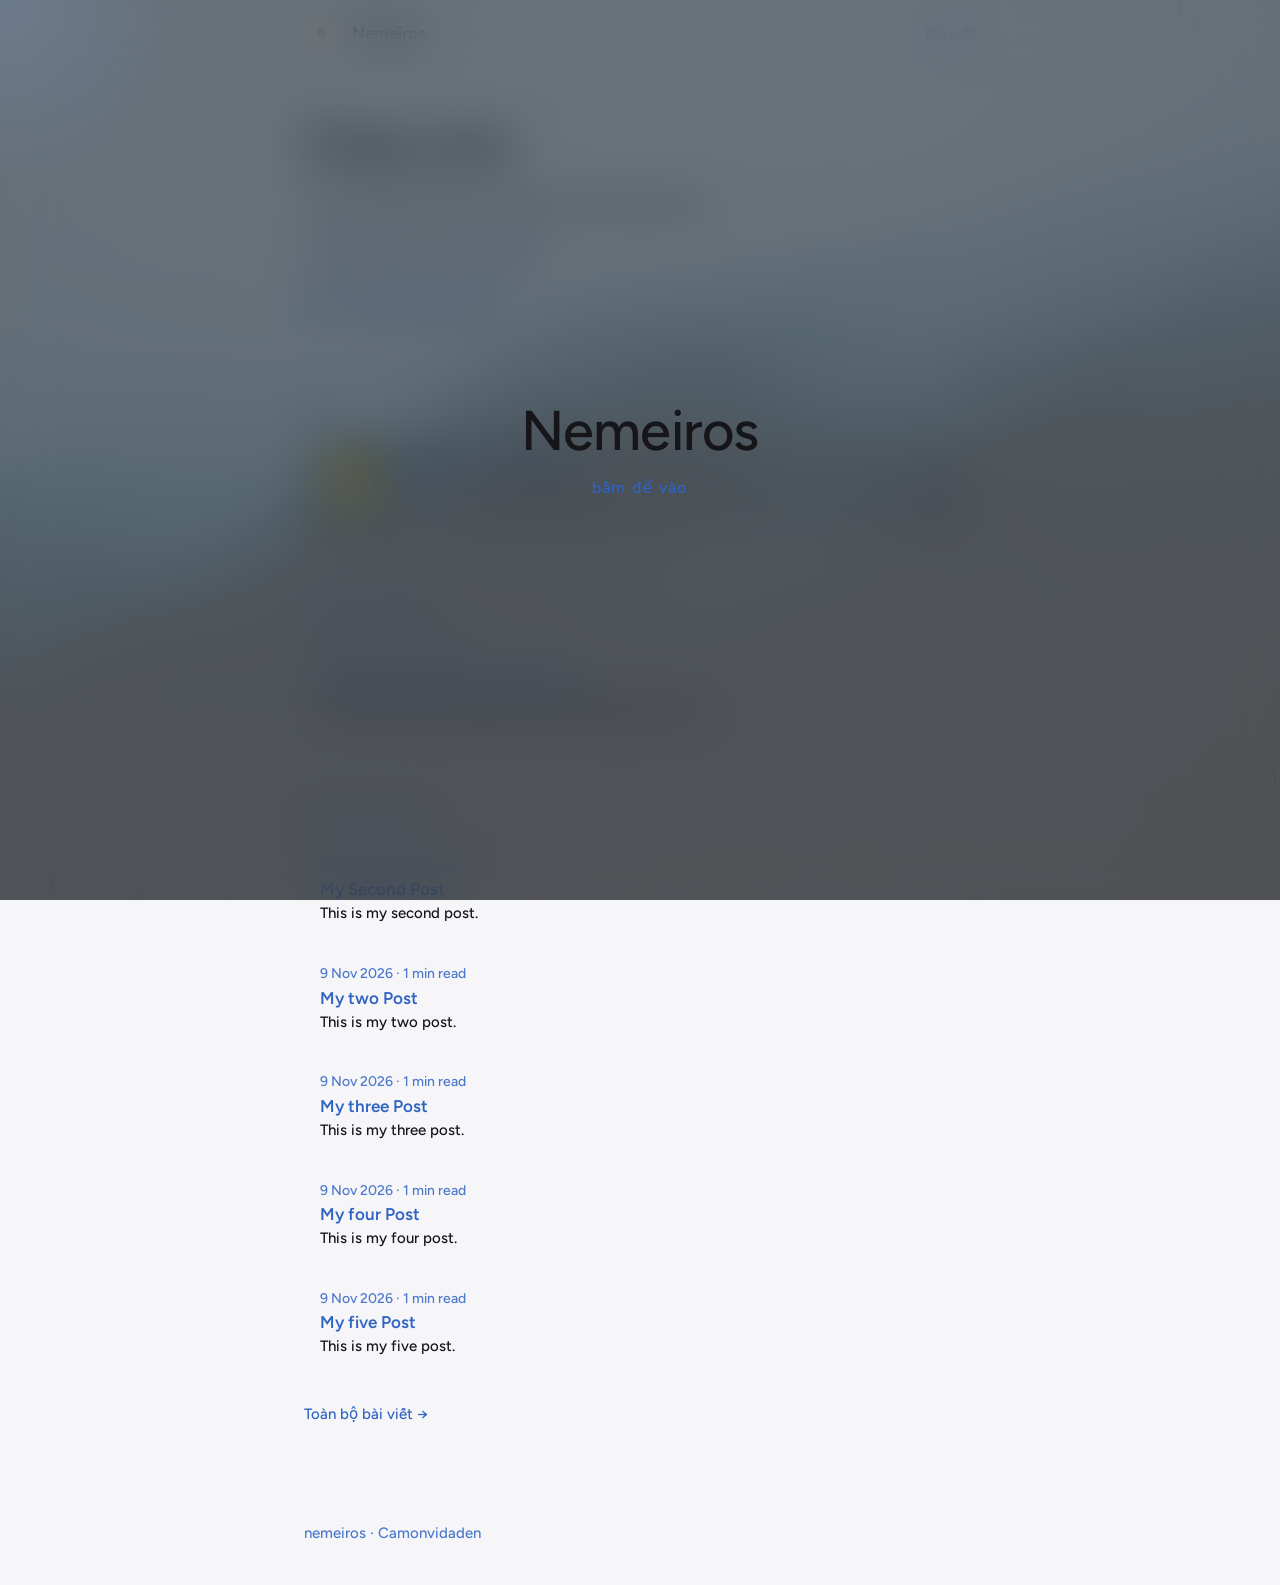
==== commit 19ff554b: "Add files via upload" ====
--- a/index.html
+++ b/index.html
@@ -1,6 +1,7 @@
 <!doctype html>
 <html lang="en">
 <head>
+<base href="/">
 <link rel="icon" type="image/png" href="nemeiros_icon.png">
 <meta charset="utf-8">
 <meta name="viewport" content="width=device-width, initial-scale=1, viewport-fit=cover">
@@ -112,7 +113,7 @@
   <header>
     <div class="av" id="av"></div>
     <b id="name"></b>
-    <a href="#writing" id="wl">Bài viết</a>
+    <a href="/blog" id="wl">Bài viết</a>
   </header>
 
   <div id="home">
@@ -148,7 +149,7 @@
     <section id="latsec">
       <h2>Bài viết mới nhất</h2>
       <div id="latest"></div>
-      <a class="more" href="#writing">Toàn bộ bài viết →</a>
+      <a class="more" href="/blog">Toàn bộ bài viết →</a>
     </section>
   </div>
 
@@ -156,14 +157,14 @@
     <section style="margin-top:56px">
       <h2>Bài viết</h2>
       <div id="posts"></div>
-      <a class="more" href="#home" style="margin-top:0">← Quay lại</a>
+      <a class="more" href="/" style="margin-top:0">← Quay lại</a>
     </section>
   </div>
 
   <div id="post" hidden>
     <section style="margin-top:56px">
       <div class="full" id="full"></div>
-      <a class="more" href="#writing" style="margin-top:8px">← Toàn bộ bài viết</a>
+      <a class="more" href="/blog" style="margin-top:8px">← Toàn bộ bài viết</a>
     </section>
   </div>
 
@@ -321,7 +322,7 @@
   }
   flushPara();flushList();return out.join('');
 }
-function postCard(p,i=0,pin=false){return '<a class="post" style="--i:'+i+'" href="#post-'+esc(p.id)+'"><span class="meta">'+(pin?'Đã ghim · ':'')+meta(p)+'</span><h3>'+esc(p.title)+'</h3><p>'+first(p)+'</p></a>';}
+function postCard(p,i=0,pin=false){return '<a class="post" style="--i:'+i+'" href="/blog/'+esc(p.id)+'"><span class="meta">'+(pin?'Đã ghim · ':'')+meta(p)+'</span><h3>'+esc(p.title)+'</h3><p>'+first(p)+'</p></a>';}
 const pinnedPosts=()=>allPosts().filter(p=>p.pinned).slice(0,2);
 function renderPosts(){
   const ps=allPosts(), pin=pinnedPosts(), rest=ps.filter(p=>!pin.includes(p));
@@ -331,22 +332,41 @@
   renderFull();
 }
 function renderFull(){
-  const h=location.hash.slice(1);
-  if(h.indexOf('post-')!==0)return;
-  const id=h.slice(5), p=allPosts().find(x=>x.id===id);
+  if(curRoute.v!=='post')return;
+  const p=allPosts().find(x=>x.id===curRoute.id);
   $('full').innerHTML=p?'<h1 style="--i:0">'+esc(p.title)+'</h1><span class="meta" style="--i:1">'+meta(p)+'</span><div class="body" style="--i:2">'+formatBody(p.body)+'</div>'
     :'<h1 style="--i:0">Post not found</h1>';
 }
-let lastView='';
-function route(){
-  const h=location.hash.slice(1);
-  const v=h==='writing'?'writing':h.indexOf('post-')===0?'post':'home';
+/* ---- routing: / (home), /blog (all posts), /blog/<id> (one post) ---- */
+let curRoute={v:'home'}, lastView='';
+function parse(path){
+  path=String(path).split(/[?#]/)[0].replace(/\/+$/,'')||'/';
+  if(path==='/blog')return{v:'writing'};
+  if(path.indexOf('/blog/')===0){let id='';try{id=decodeURIComponent(path.slice(6));}catch(e){}return{v:'post',id};}
+  return{v:'home'};
+}
+function route(path){
+  curRoute=parse(path||location.pathname);
+  const v=curRoute.v;
   $('home').hidden=v!=='home';$('writing').hidden=v!=='writing';$('post').hidden=v!=='post';$('wl').hidden=v!=='home';
   if(v==='post')renderFull();
+  const p=v==='post'?allPosts().find(x=>x.id===curRoute.id):null;
+  document.title=v==='home'?CONFIG.name:(v==='writing'?'Bài viết':(p?p.title:'Post not found'))+' · '+CONFIG.name;
   if(v!==lastView||v==='post')window.scrollTo(0,0);
   lastView=v;
 }
-addEventListener('hashchange',route);
+function nav(p){try{history.pushState(null,'',p);}catch(e){}route(p);}
+document.addEventListener('click',e=>{
+  const a=e.target.closest&&e.target.closest('a[href^="/"]');
+  if(!a||a.target==='_blank'||e.defaultPrevented||e.button||e.metaKey||e.ctrlKey||e.shiftKey||e.altKey)return;
+  e.preventDefault();nav(a.getAttribute('href'));
+});
+addEventListener('popstate',()=>route());
+/* old hash links (#writing, #post-id) -> new paths */
+(function(){const h=location.hash;let to='';
+  if(h==='#writing')to='/blog';else if(h.indexOf('#post-')===0)to='/blog/'+h.slice(6);
+  if(to){try{history.replaceState(null,'',to);}catch(e){}}
+})();
 /* ---- weather effects: snow / rain ---- */
 (function(){
   const mode=String(new URLSearchParams(location.search).get('effect')||CONFIG.effect||'none').toLowerCase();
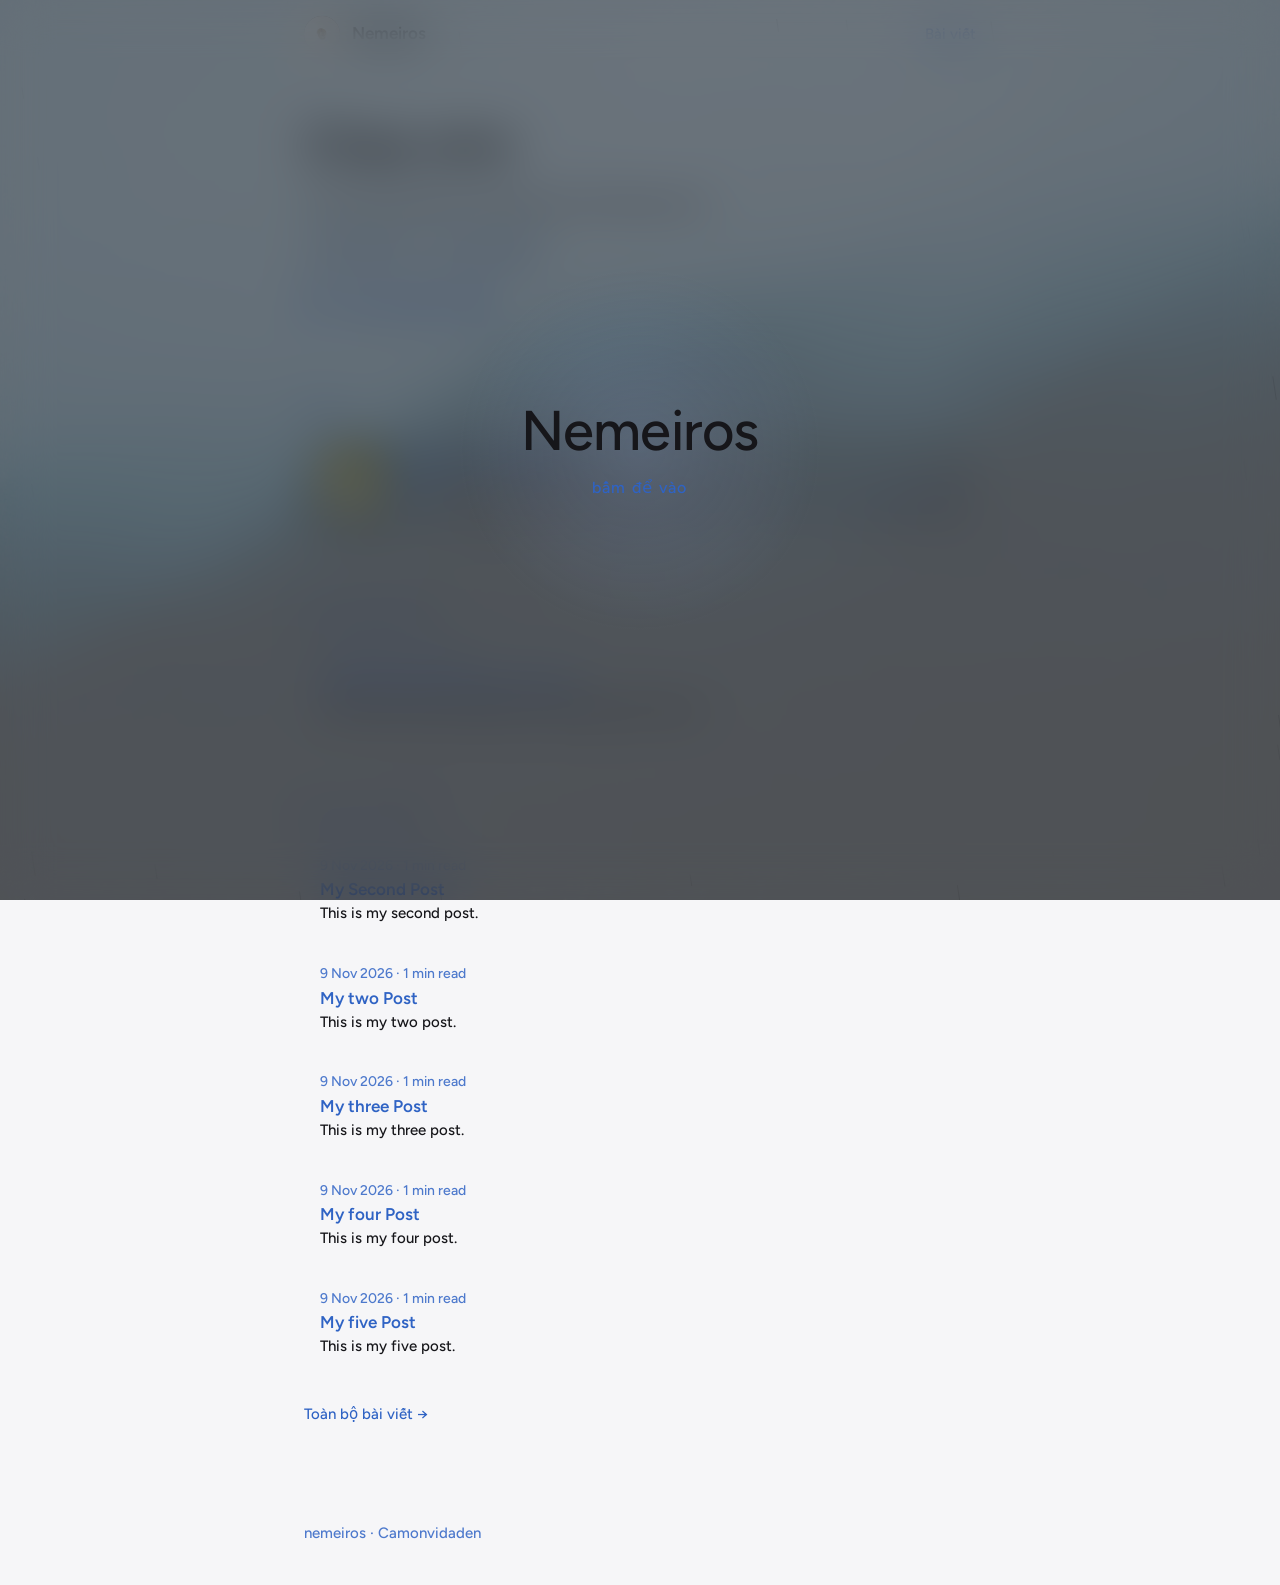
==== commit 6241cfaf: "Add files via upload" ====
--- a/index.html
+++ b/index.html
@@ -7,103 +7,7 @@
 <meta name="viewport" content="width=device-width, initial-scale=1, viewport-fit=cover">
 <title>Nemeiros</title>
 <link href="https://fonts.googleapis.com/css2?family=Figtree:wght@400;500;600&display=swap" rel="stylesheet">
-<style>
-:root{--bg:#0c0c0f;--fg:#f1f1f4;--acc:#94b8fa;--mut:rgba(148,184,250,.78);--line:rgba(255,255,255,.15);--surf:rgba(255,255,255,.06);--glow:0 0 22px rgba(148,184,250,.38);--glow-s:0 0 12px rgba(148,184,250,.3);--dim:.0;color-scheme:dark;box-sizing:border-box;padding-top:env(safe-area-inset-top,0px);padding-bottom:env(safe-area-inset-bottom,0px)}
-@media (prefers-color-scheme:light){:root:not([data-theme="dark"]){--bg:#f6f6f8;--fg:#16161a;--acc:#2f63c4;--mut:rgba(47,99,196,.85);--line:rgba(0,0,0,.15);--surf:rgba(0,0,0,.05);--glow:none;--glow-s:none;color-scheme:light}}
-:root[data-theme="dark"]{--bg:#0c0c0f;--fg:#f1f1f4;--acc:#94b8fa;--mut:rgba(148,184,250,.78);--line:rgba(255,255,255,.15);--surf:rgba(255,255,255,.06);--glow:0 0 22px rgba(148,184,250,.38);--glow-s:0 0 12px rgba(148,184,250,.3)}
-html{scroll-padding-top:env(safe-area-inset-top,0px)}
-*{box-sizing:border-box}
-body{margin:0;min-height:100vh;background:var(--bg);color:var(--fg);font:500 16px/1.5 Figtree,system-ui,-apple-system,"Segoe UI",sans-serif}
-#bg{position:fixed;inset:0;z-index:-1;overflow:hidden;background:var(--bgimg,none) center/cover no-repeat}
-#bg::after{content:"";position:absolute;inset:0;background:var(--bg);opacity:var(--dim)}
-main{max-width:704px;margin:0 auto;padding:14px 16px 40px;display:flex;flex-direction:column;min-height:calc(100vh - env(safe-area-inset-top,0px) - env(safe-area-inset-bottom,0px));min-height:calc(100dvh - env(safe-area-inset-top,0px) - env(safe-area-inset-bottom,0px))}
-a{color:inherit;text-decoration:none}
-header{display:flex;align-items:center;gap:12px;height:40px}
-.av{width:36px;height:36px;border-radius:50%;background:linear-gradient(135deg,#3b3b45,#5d5d6b);object-fit:cover;display:grid;place-items:center;font-weight:600;flex:none;box-shadow:var(--glow-s)}
-header b{font-weight:600;font-size:17px;flex:1;text-shadow:var(--glow-s)}
-header a:last-child{font-size:15px;color:var(--acc);text-shadow:var(--glow-s);transition:text-shadow .2s}
-header a:last-child:hover{text-shadow:var(--glow)}
-.hero{margin-top:64px}
-h1{font-weight:500;font-size:clamp(40px,7vw,48px);line-height:1.1;margin:0 0 20px;letter-spacing:-.015em;text-shadow:var(--glow)}
-.bio{font-size:17px;line-height:1.45;margin:0 0 20px;max-width:600px;text-shadow:0 0 14px rgba(148,184,250,.18)}
-.chips{display:flex;flex-wrap:wrap;gap:8px;margin-bottom:22px}
-.chip{display:inline-flex;align-items:center;gap:8px;border:1px solid var(--line);border-radius:8px;padding:6px 10px;font-size:15px;line-height:1.4;background:var(--surf);color:var(--acc);text-shadow:var(--glow-s);transition:border-color .2s,box-shadow .2s}
-.chip:hover{border-color:var(--acc);box-shadow:0 0 14px rgba(148,184,250,.22)}
-svg{width:22px;height:22px;fill:none;stroke:currentColor;stroke-width:1.8;stroke-linecap:round;stroke-linejoin:round;flex:none}
-.chip svg{width:18px;height:18px}
-.soc{display:flex;gap:26px;flex-wrap:wrap;color:var(--acc)}
-.soc a{padding:2px;border-radius:6px;transition:transform .2s,filter .2s;filter:drop-shadow(0 0 5px rgba(148,184,250,.35))}
-.soc a[aria-label="discord"] svg {
-  overflow: visible;
-}
-.br{fill:currentColor;stroke:none}
-.soc a:hover{transform:translateY(-2px);filter:drop-shadow(0 0 9px rgba(148,184,250,.7))}
-section{margin-top:72px}
-h2{font-weight:500;font-size:16px;color:var(--mut);margin:0 0 14px}
-.more{display:inline-block;color:var(--acc);font-size:15px;margin-top:18px;text-shadow:var(--glow-s)}
-/* player */
-.pl{display:flex;align-items:center;gap:16px;padding:14px;border-radius:22px;border:1px solid var(--line);background:var(--surf);backdrop-filter:blur(14px);-webkit-backdrop-filter:blur(14px);color:var(--acc)}
-.cv{width:64px;height:64px;border-radius:14px;flex:none;background-size:cover;background-position:center;box-shadow:0 6px 18px rgba(0,0,0,.35)}
-.pm{flex:1;min-width:0}
-.ti{font-size:17px;font-weight:500;white-space:nowrap;overflow:hidden;text-overflow:ellipsis;text-shadow:var(--glow-s);margin-bottom:4px}
-.row{display:flex;align-items:center;gap:12px;flex-wrap:wrap}
-.tm{font-size:15px;font-variant-numeric:tabular-nums;min-width:38px}
-.sk{flex:1;min-width:90px;height:16px;margin:0;appearance:none;-webkit-appearance:none;background:transparent;cursor:pointer;--p:0%}
-.sk::-webkit-slider-runnable-track{height:3px;border-radius:3px;background:linear-gradient(90deg,var(--acc) var(--p),var(--line) var(--p))}
-.sk::-moz-range-track{height:3px;border-radius:3px;background:var(--line)}
-.sk::-moz-range-progress{height:3px;border-radius:3px;background:var(--acc)}
-.sk::-webkit-slider-thumb{-webkit-appearance:none;width:0;height:0;box-shadow:none}
-.sk::-moz-range-thumb{width:0;height:0;border:0}
-.sk:hover::-webkit-slider-thumb,.sk:focus-visible::-webkit-slider-thumb{width:11px;height:11px;border-radius:50%;background:var(--acc);margin-top:-4px;box-shadow:var(--glow-s)}
-.ctl{display:flex;align-items:center;gap:6px;margin-left:6px}
-.ctl button{display:grid;place-items:center;width:34px;height:34px;border:0;border-radius:50%;background:none;color:var(--acc);cursor:pointer;transition:transform .15s,background .2s,filter .2s}
-.ctl button:hover{background:var(--surf);filter:drop-shadow(0 0 6px rgba(148,184,250,.6))}
-.ctl button:active{transform:scale(.88)}
-.ctl svg{width:20px;height:20px;fill:currentColor;stroke:none}
-.ctl .pp svg{width:26px;height:26px}
-.post{display:block;margin-bottom:14px;padding:12px 16px 13px;border-radius:12px;background:transparent;transition:background .2s,transform .2s}
-a.post:hover,a.post:focus-visible{background:rgba(255,255,255,.085);transform:translateY(-1px)}
-.post .meta,.full .meta{display:block;font-size:14px;line-height:1.4;color:var(--mut);font-weight:500}
-.post h3{margin:3px 0 2px;font-size:17px;line-height:1.35;font-weight:600;color:var(--acc);text-shadow:var(--glow-s);transition:color .2s,text-shadow .2s}
-a.post:hover h3{color:var(--acc);text-shadow:var(--glow-s)}
-.post p{margin:0;color:var(--fg);font-size:15px;line-height:1.45}
-.full h1{font-size:clamp(30px,6vw,38px);margin:0 0 10px}
-.full .meta{margin-bottom:28px}
-.full .body{font-size:17px;line-height:1.7;max-width:64ch;margin-bottom:12px;overflow-wrap:anywhere}
-.full .body p{margin:0 0 18px}
-.full .body ul{margin:0 0 18px;padding-left:24px}
-.full .body li{padding-left:2px;margin:3px 0}
-.full .body strong{font-weight:600}
-.full button{background:none;border:0;color:var(--mut);font:inherit;font-size:14px;cursor:pointer;padding:6px 0;display:block;margin-bottom:12px}
-footer{margin-top:auto;padding-top:96px;font-size:15px;color:var(--mut)}
-a:focus-visible,.ctl button:focus-visible,.sk:focus-visible{outline:2px solid var(--acc);outline-offset:2px}
-[hidden]{display:none!important}
-#fx{position:fixed;inset:0;width:100%;height:100%;pointer-events:none;z-index:0}
-main{position:relative;z-index:1}
-#home>section:nth-of-type(3){animation-delay:.54s}
-.hero>*,#home>section,footer{animation:rise .7s cubic-bezier(.2,.7,.2,1) both}
-.hero>:nth-child(2){animation-delay:.08s}.hero>:nth-child(3){animation-delay:.16s}.hero>:nth-child(4){animation-delay:.24s}
-#home>section:nth-of-type(1){animation-delay:.34s}#home>section:nth-of-type(2){animation-delay:.44s}
-#writing section>*:not(#posts),#post .more{animation:rise .7s cubic-bezier(.2,.7,.2,1) both}
-#post .full>*{animation:rise .7s cubic-bezier(.2,.7,.2,1) both;animation-delay:calc(var(--i,0)*80ms)}
-#posts .post,#latest .post,#pinned .post{animation:rise .65s cubic-bezier(.2,.7,.2,1) both;animation-delay:calc(var(--i,0)*70ms + 120ms)}
-#writing .more,#post .more{animation-delay:.3s}
-@keyframes rise{from{opacity:0;transform:translateY(10px)}}
-@media (max-width:460px){.cv{width:56px;height:56px}.pl{gap:12px;padding:12px}.ctl{margin-left:auto}}
-/* click to enter */
-body.gated{overflow:hidden}
-#gate{position:fixed;inset:0;z-index:50;display:grid;place-items:center;text-align:center;cursor:pointer;background:rgba(10,10,14,.5);-webkit-backdrop-filter:blur(24px) saturate(1.1);backdrop-filter:blur(24px) saturate(1.1);clip-path:circle(150vmax at var(--x,50%) var(--y,50%));transition:clip-path .95s cubic-bezier(.7,0,.2,1),opacity .95s ease;--mx:50%;--my:50%}
-#gate::before{content:"";position:absolute;inset:0;background:radial-gradient(260px circle at var(--mx) var(--my),rgba(148,184,250,.16),transparent 70%);pointer-events:none}
-#gate.go{clip-path:circle(0 at var(--x,50%) var(--y,50%));opacity:0;pointer-events:none}
-.gate-in{position:relative;padding:24px;animation:gin 1s cubic-bezier(.2,.7,.2,1) both}
-.gate-name{font-size:clamp(36px,9vw,56px);font-weight:500;letter-spacing:-.015em;line-height:1.1;text-shadow:var(--glow)}
-.gate-hint{margin-top:14px;font-size:16px;color:var(--acc);text-shadow:var(--glow-s);letter-spacing:.08em;animation:breathe 2.8s ease-in-out infinite}
-@keyframes gin{from{opacity:0;transform:translateY(8px) scale(.98);filter:blur(6px)}}
-@keyframes breathe{50%{opacity:.4}}
-body.gated main *{animation-play-state:paused!important}
-#gate:focus,#gate:focus-visible{outline:none}
-@media (prefers-reduced-motion:reduce){*,*::before{animation:none!important;transition:none!important}#gate.go{display:none}}
-</style>
+<link rel="stylesheet" href="style.css">
 </head>
 <body class="gated">
 <div id="bg"></div>
@@ -173,262 +77,7 @@
 </main>
 <audio id="au" preload="metadata"></audio>
 
-<script>
-/* ===== EDIT HERE: MANAGE YOUR WEBSITE CONTENT ===== */
-const CONFIG = {
-  name: "Nemeiros",
-  avatar: "images/avatar.png", // Avatar image URL. Leave empty to show the first letter of your name.
-  bio: "Tui là một người bình thường thích chơi Minecraft :D",
-  chips: [["pin","Việt Nam"],["lang","Tiếng Việt"]],
-  background: "images/background.png", // Background image URL. Leave empty for the default background.
-  effect: "rain", // Weather effect: "snow", "rain" or "none". Tip: add ?effect=rain to the page URL to preview.
-  enterScreen: true, // "Click to enter" screen. It also lets the music start automatically (browsers require one click first).
-  enterText: "bấm để vào", // Text shown on the enter screen.
-  autoplayMusic: true, // Start the first song when the visitor enters.
-  socials: [["github","https://github.com/nemeiros"],["discord","https://discord.com/invite/7MetddBcvF"],["patreon","https://patreon.com/cw/Neme1ros"],["steam","https://steamcommunity.com/id/nemeirosvn8450/"]],
-
-  // MUSIC: Edit a track or duplicate one of these objects to add another song.
-  // src = direct audio file URL; cover = cover image URL; colors = fallback cover gradient.
- tracks: [
-   {title:"Breathe In",artist:"Sappheiros",src:"music/breathe_in.mp3",cover:"images/breathe_in.png",colors:["#e0825a","#4b2f6e"]},
-   {title:"Need",artist:"Sappheiros",src:"music/need.mp3",cover:"images/need.png",colors:["#4aa3a2","#1d2f5c"]},
-   {title:"Rebirth",artist:"Sappheiros",src:"music/rebirth.mp3",cover:"images/rebirth.png",colors:["#d9a441","#7a2e4d"]},
-   {title:"Dusk",artist:"Sappheiros",src:"music/dusk.mp3",cover:"images/dusk.png",colors:["#7c6ee0","#22304f"]},
-   {title:"Fading",artist:"Sappheiros",src:"music/fading_remake.mp3",cover:"images/fading.png",colors:["#d96a8a","#2f2a5c"]}
-],
-
-  // WRITING: To publish a post, duplicate an object below and change id, ts, title, preview and body.
-  // Add pinned: true to a post to pin it (max 2 pinned posts). Pinned posts get their own section; the other 5 newest posts go to "Latest".
-  // preview = short teaser shown in the list; body = the full article (shown when the post is opened).
-  // id must be unique and URL-friendly. ts uses Date.UTC(year, monthIndex, day); monthIndex starts at 0.
-  // Example: Date.UTC(2026, 10, 8) means 8 November 2026.
-posts: [
-  {
-    id: "introduction",
-    ts: Date.UTC(2026, 10, 8),
-    title: "Chào mừng tới website lỏ của tui",
-    pinned: true,
-    preview: "Góc nhỏ của tui trên internet, nơi chứa mấy thứ linh tinh.",
-    body: `
-Chào mừng người anh em/chị em đến với góc nhỏ của tui trên internet.
-
-Tui tạo ra Seiros (tên dự án) như một không gian cá nhân cho mấy thứ linh tinh, những điều tôi thấy thú vị
-
-Bạn có thể sẽ bắt gặp các bài viết về trò chơi, công nghệ, những câu chuyện và nhiều chủ đề ngẫu hứng khác tại đây.
-
-Cảm ơn bạn đã ghé thăm Seiros!
-    `
-  },
-  {
-  id: "my-second-post",
-  ts: Date.UTC(2026,10,9),
-  title: "My Second Post",
-  body: "This is my second post."
-},
-{
-  id: "my-two-post",
-  ts: Date.UTC(2026,10,9),
-  title: "My two Post",
-  body: "This is my two post."
-},
-{
-  id: "my-three-post",
-  ts: Date.UTC(2026,10,9),
-  title: "My three Post",
-  body: "This is my three post."
-},
-{
-  id: "my-four-post",
-  ts: Date.UTC(2026,10,9),
-  title: "My four Post",
-  body: "This is my four post."
-},
-{
-  id: "my-five-post",
-  ts: Date.UTC(2026,10,9),
-  title: "My five Post",
-  body: "This is my five post."
-}
-],
-};
-/* ================================================== */
-const I={
-user:'<circle cx="12" cy="8" r="4"/><path d="M4 21a8 8 0 0 1 16 0"/>',
-pin:'<path d="M12 21s-7-6.2-7-11a7 7 0 0 1 14 0c0 4.8-7 11-7 11z"/><circle cx="12" cy="10" r="2.5"/>',
-lang:'<path d="M3 5h12M9 3v2M5 5c1 5 4 8 8 9M13 5c-1 5-4 8-8 9M12 21l5-11 5 11M14 17h6"/>',
-github: '<path d="M12 .297c-6.63 0-12 5.373-12 12 0 5.303 3.438 9.8 8.205 11.385.6.113.82-.258.82-.577 0-.285-.01-1.04-.015-2.04-3.338.724-4.042-1.61-4.042-1.61C4.422 18.07 3.633 17.7 3.633 17.7c-1.087-.744.084-.729.084-.729 1.205.084 1.838 1.236 1.838 1.236 1.07 1.835 2.809 1.305 3.495.998.108-.776.417-1.305.76-1.605-2.665-.3-5.466-1.332-5.466-5.93 0-1.31.465-2.38 1.235-3.22-.135-.303-.54-1.523.105-3.176 0 0 1.005-.322 3.3 1.23.96-.267 1.98-.399 3-.405 1.02.006 2.04.138 3 .405 2.28-1.552 3.285-1.23 3.285-1.23.645 1.653.24 2.873.12 3.176.765.84 1.23 1.91 1.23 3.22 0 4.61-2.805 5.625-5.475 5.92.42.36.81 1.096.81 2.22 0 1.606-.015 2.896-.015 3.286 0 .315.21.69.825.57C20.565 22.092 24 17.592 24 12.297c0-6.627-5.373-12-12-12"/>',
-discord: '<path d="M20.317 4.3698a19.7913 19.7913 0 00-4.8851-1.5152.0741.0741 0 00-.0785.0371c-.211.3753-.4447.8648-.6083 1.2495-1.8447-.2762-3.68-.2762-5.4868 0-.1636-.3933-.4058-.8742-.6177-1.2495a.077.077 0 00-.0785-.037 19.7363 19.7363 0 00-4.8852 1.515.0699.0699 0 00-.0321.0277C.5334 9.0458-.319 13.5799.0992 18.0578a.0824.0824 0 00.0312.0561c2.0528 1.5076 4.0413 2.4228 5.9929 3.0294a.0777.0777 0 00.0842-.0276c.4616-.6304.8731-1.2952 1.226-1.9942a.076.076 0 00-.0416-.1057c-.6528-.2476-1.2743-.5495-1.8722-.8923a.077.077 0 01-.0076-.1277c.1258-.0943.2517-.1923.3718-.2914a.0743.0743 0 01.0776-.0105c3.9278 1.7933 8.18 1.7933 12.0614 0a.0739.0739 0 01.0785.0095c.1202.099.246.1981.3728.2924a.077.077 0 01-.0066.1276 12.2986 12.2986 0 01-1.873.8914.0766.0766 0 00-.0407.1067c.3604.698.7719 1.3628 1.225 1.9932a.076.076 0 00.0842.0286c1.961-.6067 3.9495-1.5219 6.0023-3.0294a.077.077 0 00.0313-.0552c.5004-5.177-.8382-9.6739-3.5485-13.6604a.061.061 0 00-.0312-.0286zM8.02 15.3312c-1.1825 0-2.1569-1.0857-2.1569-2.419 0-1.3332.9555-2.4189 2.157-2.4189 1.2108 0 2.1757 1.0952 2.1568 2.419 0 1.3332-.9555 2.4189-2.1569 2.4189zm7.9748 0c-1.1825 0-2.1569-1.0857-2.1569-2.419 0-1.3332.9554-2.4189 2.1569-2.4189 1.2108 0 2.1757 1.0952 2.1568 2.419 0 1.3332-.946 2.4189-2.1568 2.4189Z"/>',
-patreon: '<path d="M22.957 7.21c-.004-3.064-2.391-5.576-5.191-6.482-3.478-1.125-8.064-.962-11.384.604C2.357 3.231 1.093 7.391 1.046 11.54c-.039 3.411.302 12.396 5.369 12.46 3.765.047 4.326-4.804 6.068-7.141 1.24-1.662 2.836-2.132 4.801-2.618 3.376-.836 5.678-3.501 5.673-7.031Z"/>',
-steam: '<path d="M11.979 0C5.678 0 .511 4.86.022 11.037l6.432 2.658c.545-.371 1.203-.59 1.912-.59.063 0 .125.004.188.006l2.861-4.142V8.91c0-2.495 2.028-4.524 4.524-4.524 2.494 0 4.524 2.031 4.524 4.527s-2.03 4.525-4.524 4.525h-.105l-4.076 2.911c0 .052.004.105.004.159 0 1.875-1.515 3.396-3.39 3.396-1.635 0-3.016-1.173-3.331-2.727L.436 15.27C1.862 20.307 6.486 24 11.979 24c6.627 0 11.999-5.373 11.999-12S18.605 0 11.979 0zM7.54 18.21l-1.473-.61c.262.543.714.999 1.314 1.25 1.297.539 2.793-.076 3.332-1.375.263-.63.264-1.319.005-1.949s-.75-1.121-1.377-1.383c-.624-.26-1.29-.249-1.878-.03l1.523.63c.956.4 1.409 1.5 1.009 2.455-.397.957-1.497 1.41-2.454 1.012H7.54zm11.415-9.303c0-1.662-1.353-3.015-3.015-3.015-1.665 0-3.015 1.353-3.015 3.015 0 1.665 1.35 3.015 3.015 3.015 1.663 0 3.015-1.35 3.015-3.015zm-5.273-.005c0-1.252 1.013-2.266 2.265-2.266 1.249 0 2.266 1.014 2.266 2.266 0 1.251-1.017 2.265-2.266 2.265-1.253 0-2.265-1.014-2.265-2.265z"/>',
-play:'<path d="M8 5v14l11-7z"/>',
-pause:'<path d="M7 5h4v14H7zM13 5h4v14h-4z"/>',
-ext:'<path d="M14 4h6v6M20 4l-9 9M18 14v5a1 1 0 0 1-1 1H5a1 1 0 0 1-1-1V7a1 1 0 0 1 1-1h5"/>'
-};
-const BRANDS=['github','discord','patreon','steam'];
-const svg=n=>'<svg viewBox="0 0 24 24" aria-hidden="true"'+(BRANDS.includes(n)?' class="br"':'')+'>'+I[n]+'</svg>';
-const $=id=>document.getElementById(id);
-const esc=s=>String(s).replace(/[&<>"]/g,c=>({'&':'&amp;','<':'&lt;','>':'&gt;','"':'&quot;'}[c]));
-const au=$('au'), T=CONFIG.tracks; let cur=0;
-const fmt=s=>isFinite(s)&&s>0?Math.floor(s/60)+':'+String(Math.floor(s%60)).padStart(2,'0'):'--:--';
-const dfmt=ts=>new Date(ts).toLocaleDateString('en-GB',{day:'numeric',month:'short',year:'numeric'});
-
-document.title=CONFIG.name;
-$('name').textContent=CONFIG.name;
-$('bio').textContent=CONFIG.bio;
-$('av').innerHTML=CONFIG.avatar?'<img class="av" alt="" src="'+esc(CONFIG.avatar)+'">':esc(CONFIG.name[0]);
-$('chips').innerHTML=CONFIG.chips.map(c=>'<span class="chip">'+svg(c[0])+esc(c[1])+'</span>').join('');
-$('soc').innerHTML=CONFIG.socials.map(s=>'<a href="'+esc(s[1])+'" target="_blank" rel="noopener" aria-label="'+s[0]+'">'+svg(s[0])+'</a>').join('');
-if(CONFIG.background){$('bg').style.setProperty('--bgimg','url("'+CONFIG.background+'")');document.documentElement.style.setProperty('--dim','.6');}
-
-/* ---- music ---- */
-const pc='<svg viewBox="0 0 24 24" aria-hidden="true"><path d="M8 5v14l11-7z"/></svg>',pa='<svg viewBox="0 0 24 24" aria-hidden="true"><path d="M7 5h4v14H7zM13 5h4v14h-4z"/></svg>';
-function info(){
-  const t=T[cur];
-  $('ti').textContent=t.artist+' - '+t.title;
-  $('cv').style.backgroundImage=t.cover?'url("'+t.cover+'")':'linear-gradient(150deg,'+t.colors[0]+','+t.colors[1]+')';
-  $('t2').textContent=fmt(t.dur);$('t1').textContent='0:00';$('sk').value=0;$('sk').style.setProperty('--p','0%');
-  $('pp').innerHTML=au.paused?pc:pa;$('pp').setAttribute('aria-label',au.paused?'Play':'Pause');
-}
-function go(n,auto){
-  cur=(n+T.length)%T.length;
-  if(T[cur].src){au.src=T[cur].src;if(auto)au.play().catch(()=>{});}else{au.pause();au.removeAttribute('src');}
-  info();
-}
-$('pp').onclick=()=>{if(!T[cur].src)return;if(!au.src)au.src=T[cur].src;au.paused?au.play():au.pause();};
-$('pv').onclick=()=>go(cur-1,!au.paused);
-$('nx').onclick=()=>go(cur+1,!au.paused);
-au.addEventListener('play',()=>{$('pp').innerHTML=pa;});
-au.addEventListener('pause',()=>{$('pp').innerHTML=pc;});
-au.addEventListener('loadedmetadata',()=>{T[cur].dur=au.duration;$('t2').textContent=fmt(au.duration);});
-au.addEventListener('timeupdate',()=>{if(!au.duration)return;const p=au.currentTime/au.duration*100;$('t1').textContent=fmt(au.currentTime)==='--:--'?'0:00':fmt(au.currentTime);$('sk').value=p*10;$('sk').style.setProperty('--p',p+'%');});
-$('sk').addEventListener('input',e=>{if(au.duration){au.currentTime=e.target.value/1000*au.duration;e.target.style.setProperty('--p',e.target.value/10+'%');}});
-au.addEventListener('ended',()=>{for(let k=1;k<=T.length;k++){const n=(cur+k)%T.length;if(T[n].src){go(n,true);return;}}});
-/* ---- writing: static posts only; edit CONFIG.posts above ---- */
-const allPosts=()=>CONFIG.posts.slice().sort((a,b)=>b.ts-a.ts);
-const readingTime=p=>Math.max(1,Math.ceil((String(p.body||'').trim().match(/\S+/g)||[]).length/200));
-const meta=p=>dfmt(p.ts)+' · '+readingTime(p)+' min read';
-const first=p=>esc(p.preview!=null?String(p.preview):(String(p.body||'').split(/\n\s*\n/)[0]||'').replace(/\n/g,' ').slice(0,160));
-function inlineFormat(s){return esc(s).replace(/\*\*(.+?)\*\*/g,'<strong>$1</strong>');}
-function formatBody(body){
-  const lines=String(body||'').replace(/\r/g,'').split('\n');
-  const out=[]; let para=[], list=[];
-  const flushPara=()=>{if(para.length){out.push('<p>'+para.map(inlineFormat).join('<br>')+'</p>');para=[];}};
-  const flushList=()=>{if(list.length){out.push('<ul>'+list.map(x=>'<li>'+inlineFormat(x)+'</li>').join('')+'</ul>');list=[];}};
-  for(const line of lines){
-    const m=line.match(/^\s*(?:[-*•])\s+(.+)$/);
-    if(m){flushPara();list.push(m[1]);}
-    else if(!line.trim()){flushPara();flushList();}
-    else{flushList();para.push(line);}
-  }
-  flushPara();flushList();return out.join('');
-}
-function postCard(p,i=0,pin=false){return '<a class="post" style="--i:'+i+'" href="/blog/'+esc(p.id)+'"><span class="meta">'+(pin?'Đã ghim · ':'')+meta(p)+'</span><h3>'+esc(p.title)+'</h3><p>'+first(p)+'</p></a>';}
-const pinnedPosts=()=>allPosts().filter(p=>p.pinned).slice(0,2);
-function renderPosts(){
-  const ps=allPosts(), pin=pinnedPosts(), rest=ps.filter(p=>!pin.includes(p));
-  $('pinned').innerHTML=pin.map((p,i)=>postCard(p,i)).join('');$('pinsec').hidden=!pin.length;
-  $('latest').innerHTML=rest.slice(0,5).map((p,i)=>postCard(p,i)).join('');$('latsec').hidden=!rest.length;
-  $('posts').innerHTML=pin.concat(rest).map((p,i)=>postCard(p,i,pin.includes(p))).join('');
-  renderFull();
-}
-function renderFull(){
-  if(curRoute.v!=='post')return;
-  const p=allPosts().find(x=>x.id===curRoute.id);
-  $('full').innerHTML=p?'<h1 style="--i:0">'+esc(p.title)+'</h1><span class="meta" style="--i:1">'+meta(p)+'</span><div class="body" style="--i:2">'+formatBody(p.body)+'</div>'
-    :'<h1 style="--i:0">Post not found</h1>';
-}
-/* ---- routing: / (home), /blog (all posts), /blog/<id> (one post) ---- */
-let curRoute={v:'home'}, lastView='';
-function parse(path){
-  path=String(path).split(/[?#]/)[0].replace(/\/+$/,'')||'/';
-  if(path==='/blog')return{v:'writing'};
-  if(path.indexOf('/blog/')===0){let id='';try{id=decodeURIComponent(path.slice(6));}catch(e){}return{v:'post',id};}
-  return{v:'home'};
-}
-function route(path){
-  curRoute=parse(path||location.pathname);
-  const v=curRoute.v;
-  $('home').hidden=v!=='home';$('writing').hidden=v!=='writing';$('post').hidden=v!=='post';$('wl').hidden=v!=='home';
-  if(v==='post')renderFull();
-  const p=v==='post'?allPosts().find(x=>x.id===curRoute.id):null;
-  document.title=v==='home'?CONFIG.name:(v==='writing'?'Bài viết':(p?p.title:'Post not found'))+' · '+CONFIG.name;
-  if(v!==lastView||v==='post')window.scrollTo(0,0);
-  lastView=v;
-}
-function nav(p){try{history.pushState(null,'',p);}catch(e){}route(p);}
-document.addEventListener('click',e=>{
-  const a=e.target.closest&&e.target.closest('a[href^="/"]');
-  if(!a||a.target==='_blank'||e.defaultPrevented||e.button||e.metaKey||e.ctrlKey||e.shiftKey||e.altKey)return;
-  e.preventDefault();nav(a.getAttribute('href'));
-});
-addEventListener('popstate',()=>route());
-/* old hash links (#writing, #post-id) -> new paths */
-(function(){const h=location.hash;let to='';
-  if(h==='#writing')to='/blog';else if(h.indexOf('#post-')===0)to='/blog/'+h.slice(6);
-  if(to){try{history.replaceState(null,'',to);}catch(e){}}
-})();
-/* ---- weather effects: snow / rain ---- */
-(function(){
-  const mode=String(new URLSearchParams(location.search).get('effect')||CONFIG.effect||'none').toLowerCase();
-  const cv=$('fx');
-  if((mode!=='snow'&&mode!=='rain')||matchMedia('(prefers-reduced-motion: reduce)').matches){cv.remove();return;}
-  const ctx=cv.getContext('2d'), R=Math.random, rs=[5,8,12,4,7];
-  let W,H,dpr,parts=[],sprites=[],last=0,tm;
-  function flake(s,col){const c=document.createElement('canvas');c.width=c.height=Math.ceil(2*s*dpr);const g=c.getContext('2d');
-    g.scale(dpr,dpr);g.translate(s,s);g.strokeStyle=col;g.lineWidth=Math.max(1,s/8);g.lineCap='round';
-    for(let i=0;i<6;i++){g.rotate(Math.PI/3);g.beginPath();g.moveTo(0,0);g.lineTo(0,s*.92);g.moveTo(0,s*.5);g.lineTo(s*.26,s*.74);g.moveTo(0,s*.5);g.lineTo(-s*.26,s*.74);g.stroke();}
-    return c;}
-  function dot(s,col){const c=document.createElement('canvas');c.width=c.height=Math.ceil(2*s*dpr);const g=c.getContext('2d');
-    g.scale(dpr,dpr);const gr=g.createRadialGradient(s,s,0,s,s,s);gr.addColorStop(0,col);gr.addColorStop(1,'transparent');g.fillStyle=gr;g.fillRect(0,0,2*s,2*s);return c;}
-  function init(){
-    dpr=Math.min(devicePixelRatio||1,2);W=innerWidth;H=innerHeight;cv.width=W*dpr;cv.height=H*dpr;ctx.setTransform(dpr,0,0,dpr,0,0);
-    const col=getComputedStyle(document.documentElement).getPropertyValue('--fg').trim()||'#fff';
-    if(mode==='snow'){
-      sprites=[flake(5,col),flake(8,col),flake(12,col),dot(4,col),dot(7,col)];
-      const n=Math.max(30,Math.min(90,Math.round(W*H/20000)));
-      parts=Array.from({length:n},()=>{const k=R()<.7?Math.floor(R()*3):3+Math.floor(R()*2),s=rs[k];
-        return{x:R()*W,y:R()*H,k,s,vy:10+s*2*(.7+R()*.6),amp:8+R()*22,ph:R()*6.28,sp:.3+R()*.5,rot:R()*6.28,rv:(R()-.5)*.6,a:.22+R()*.33};});
-    }else{
-      ctx.strokeStyle=col;ctx.lineWidth=1;ctx.lineCap='round';
-      const n=Math.max(50,Math.min(180,Math.round(W*H/9000)));
-      parts=Array.from({length:n},()=>({x:R()*W,y:R()*H,len:10+R()*14,vy:420+R()*260,a:.1+R()*.2}));
-    }
-  }
-  function frame(t){
-    const dt=Math.min(.05,(t-last)/1000||0);last=t;ctx.clearRect(0,0,W,H);
-    if(mode==='snow'){
-      for(const p of parts){p.y+=p.vy*dt;p.ph+=p.sp*dt;p.rot+=p.rv*dt;
-        if(p.y>H+20){p.y=-20;p.x=R()*W;}
-        ctx.globalAlpha=p.a;ctx.save();ctx.translate(p.x+Math.sin(p.ph)*p.amp,p.y);ctx.rotate(p.rot);ctx.drawImage(sprites[p.k],-p.s,-p.s,2*p.s,2*p.s);ctx.restore();}
-    }else{
-      for(const p of parts){p.y+=p.vy*dt;p.x+=p.vy*.15*dt;
-        if(p.y>H+p.len){p.y=-p.len;p.x=R()*W;}if(p.x>W+20)p.x-=W+40;
-        ctx.globalAlpha=p.a;ctx.beginPath();ctx.moveTo(p.x,p.y);ctx.lineTo(p.x-p.len*.15,p.y-p.len);ctx.stroke();}
-    }
-    ctx.globalAlpha=1;requestAnimationFrame(frame);
-  }
-  addEventListener('resize',()=>{clearTimeout(tm);tm=setTimeout(init,150);});
-  init();requestAnimationFrame(frame);
-})();
-/* ---- click to enter ---- */
-(function(){
-  const g=$('gate');
-  if(!CONFIG.enterScreen){g.remove();document.body.classList.remove('gated');return;}
-  $('gname').textContent=CONFIG.name;$('ghint').textContent=CONFIG.enterText||'click to enter';
-  let done=false;
-  g.addEventListener('pointermove',e=>{g.style.setProperty('--mx',e.clientX+'px');g.style.setProperty('--my',e.clientY+'px');});
-  function enter(x,y){
-    if(done)return;done=true;
-    g.style.setProperty('--x',x+'px');g.style.setProperty('--y',y+'px');
-    g.classList.add('go');document.body.classList.remove('gated');
-    if(CONFIG.autoplayMusic&&T[cur]&&T[cur].src){if(!au.src)au.src=T[cur].src;au.play().catch(()=>{});}
-    setTimeout(()=>g.remove(),1100);
-  }
-  g.addEventListener('click',e=>enter(e.clientX,e.clientY));
-  g.addEventListener('keydown',e=>{if(e.key==='Enter'||e.key===' '){e.preventDefault();enter(innerWidth/2,innerHeight/2);}});
-  g.focus({preventScroll:true});
-})();
-info();renderPosts();route();
-</script>
+<script src="content.js"></script>
+<script src="app.js"></script>
 </body>
 </html>
--- a/style.css
+++ b/style.css
@@ -0,0 +1,95 @@
+:root{--bg:#0c0c0f;--fg:#f1f1f4;--acc:#94b8fa;--mut:rgba(148,184,250,.78);--line:rgba(255,255,255,.15);--surf:rgba(255,255,255,.06);--glow:0 0 22px rgba(148,184,250,.38);--glow-s:0 0 12px rgba(148,184,250,.3);--dim:.0;color-scheme:dark;box-sizing:border-box;padding-top:env(safe-area-inset-top,0px);padding-bottom:env(safe-area-inset-bottom,0px)}
+@media (prefers-color-scheme:light){:root:not([data-theme="dark"]){--bg:#f6f6f8;--fg:#16161a;--acc:#2f63c4;--mut:rgba(47,99,196,.85);--line:rgba(0,0,0,.15);--surf:rgba(0,0,0,.05);--glow:none;--glow-s:none;color-scheme:light}}
+:root[data-theme="dark"]{--bg:#0c0c0f;--fg:#f1f1f4;--acc:#94b8fa;--mut:rgba(148,184,250,.78);--line:rgba(255,255,255,.15);--surf:rgba(255,255,255,.06);--glow:0 0 22px rgba(148,184,250,.38);--glow-s:0 0 12px rgba(148,184,250,.3)}
+html{scroll-padding-top:env(safe-area-inset-top,0px)}
+*{box-sizing:border-box}
+body{margin:0;min-height:100vh;background:var(--bg);color:var(--fg);font:500 16px/1.5 Figtree,system-ui,-apple-system,"Segoe UI",sans-serif}
+#bg{position:fixed;inset:0;z-index:-1;overflow:hidden;background:var(--bgimg,none) center/cover no-repeat}
+#bg::after{content:"";position:absolute;inset:0;background:var(--bg);opacity:var(--dim)}
+main{max-width:704px;margin:0 auto;padding:14px 16px 40px;display:flex;flex-direction:column;min-height:calc(100vh - env(safe-area-inset-top,0px) - env(safe-area-inset-bottom,0px));min-height:calc(100dvh - env(safe-area-inset-top,0px) - env(safe-area-inset-bottom,0px))}
+a{color:inherit;text-decoration:none}
+header{display:flex;align-items:center;gap:12px;height:40px}
+.av{width:36px;height:36px;border-radius:50%;background:linear-gradient(135deg,#3b3b45,#5d5d6b);object-fit:cover;display:grid;place-items:center;font-weight:600;flex:none;box-shadow:var(--glow-s)}
+header b{font-weight:600;font-size:17px;flex:1;text-shadow:var(--glow-s)}
+header a:last-child{font-size:15px;color:var(--acc);text-shadow:var(--glow-s);transition:text-shadow .2s}
+header a:last-child:hover{text-shadow:var(--glow)}
+.hero{margin-top:64px}
+h1{font-weight:500;font-size:clamp(40px,7vw,48px);line-height:1.1;margin:0 0 20px;letter-spacing:-.015em;text-shadow:var(--glow)}
+.bio{font-size:17px;line-height:1.45;margin:0 0 20px;max-width:600px;text-shadow:0 0 14px rgba(148,184,250,.18)}
+.chips{display:flex;flex-wrap:wrap;gap:8px;margin-bottom:22px}
+.chip{display:inline-flex;align-items:center;gap:8px;border:1px solid var(--line);border-radius:8px;padding:6px 10px;font-size:15px;line-height:1.4;background:var(--surf);color:var(--acc);text-shadow:var(--glow-s);transition:border-color .2s,box-shadow .2s}
+.chip:hover{border-color:var(--acc);box-shadow:0 0 14px rgba(148,184,250,.22)}
+svg{width:22px;height:22px;fill:none;stroke:currentColor;stroke-width:1.8;stroke-linecap:round;stroke-linejoin:round;flex:none}
+.chip svg{width:18px;height:18px}
+.soc{display:flex;gap:26px;flex-wrap:wrap;color:var(--acc)}
+.soc a{padding:2px;border-radius:6px;transition:transform .2s,filter .2s;filter:drop-shadow(0 0 5px rgba(148,184,250,.35))}
+.soc a[aria-label="discord"] svg {
+  overflow: visible;
+}
+.br{fill:currentColor;stroke:none}
+.soc a:hover{transform:translateY(-2px);filter:drop-shadow(0 0 9px rgba(148,184,250,.7))}
+section{margin-top:72px}
+h2{font-weight:500;font-size:16px;color:var(--mut);margin:0 0 14px}
+.more{display:inline-block;color:var(--acc);font-size:15px;margin-top:18px;text-shadow:var(--glow-s)}
+/* player */
+.pl{display:flex;align-items:center;gap:16px;padding:14px;border-radius:22px;border:1px solid var(--line);background:var(--surf);backdrop-filter:blur(14px);-webkit-backdrop-filter:blur(14px);color:var(--acc)}
+.cv{width:64px;height:64px;border-radius:14px;flex:none;background-size:cover;background-position:center;box-shadow:0 6px 18px rgba(0,0,0,.35)}
+.pm{flex:1;min-width:0}
+.ti{font-size:17px;font-weight:500;white-space:nowrap;overflow:hidden;text-overflow:ellipsis;text-shadow:var(--glow-s);margin-bottom:4px}
+.row{display:flex;align-items:center;gap:12px;flex-wrap:wrap}
+.tm{font-size:15px;font-variant-numeric:tabular-nums;min-width:38px}
+.sk{flex:1;min-width:90px;height:16px;margin:0;appearance:none;-webkit-appearance:none;background:transparent;cursor:pointer;--p:0%}
+.sk::-webkit-slider-runnable-track{height:3px;border-radius:3px;background:linear-gradient(90deg,var(--acc) var(--p),var(--line) var(--p))}
+.sk::-moz-range-track{height:3px;border-radius:3px;background:var(--line)}
+.sk::-moz-range-progress{height:3px;border-radius:3px;background:var(--acc)}
+.sk::-webkit-slider-thumb{-webkit-appearance:none;width:0;height:0;box-shadow:none}
+.sk::-moz-range-thumb{width:0;height:0;border:0}
+.sk:hover::-webkit-slider-thumb,.sk:focus-visible::-webkit-slider-thumb{width:11px;height:11px;border-radius:50%;background:var(--acc);margin-top:-4px;box-shadow:var(--glow-s)}
+.ctl{display:flex;align-items:center;gap:6px;margin-left:6px}
+.ctl button{display:grid;place-items:center;width:34px;height:34px;border:0;border-radius:50%;background:none;color:var(--acc);cursor:pointer;transition:transform .15s,background .2s,filter .2s}
+.ctl button:hover{background:var(--surf);filter:drop-shadow(0 0 6px rgba(148,184,250,.6))}
+.ctl button:active{transform:scale(.88)}
+.ctl svg{width:20px;height:20px;fill:currentColor;stroke:none}
+.ctl .pp svg{width:26px;height:26px}
+.post{display:block;margin-bottom:14px;padding:12px 16px 13px;border-radius:12px;background:transparent;transition:background .2s,transform .2s}
+a.post:hover,a.post:focus-visible{background:rgba(255,255,255,.085);transform:translateY(-1px)}
+.post .meta,.full .meta{display:block;font-size:14px;line-height:1.4;color:var(--mut);font-weight:500}
+.post h3{margin:3px 0 2px;font-size:17px;line-height:1.35;font-weight:600;color:var(--acc);text-shadow:var(--glow-s);transition:color .2s,text-shadow .2s}
+a.post:hover h3{color:var(--acc);text-shadow:var(--glow-s)}
+.post p{margin:0;color:var(--fg);font-size:15px;line-height:1.45}
+.full h1{font-size:clamp(30px,6vw,38px);margin:0 0 10px}
+.full .meta{margin-bottom:28px}
+.full .body{font-size:17px;line-height:1.7;max-width:64ch;margin-bottom:12px;overflow-wrap:anywhere}
+.full .body p{margin:0 0 18px}
+.full .body ul{margin:0 0 18px;padding-left:24px}
+.full .body li{padding-left:2px;margin:3px 0}
+.full .body strong{font-weight:600}
+.full button{background:none;border:0;color:var(--mut);font:inherit;font-size:14px;cursor:pointer;padding:6px 0;display:block;margin-bottom:12px}
+footer{margin-top:auto;padding-top:96px;font-size:15px;color:var(--mut)}
+a:focus-visible,.ctl button:focus-visible,.sk:focus-visible{outline:2px solid var(--acc);outline-offset:2px}
+[hidden]{display:none!important}
+#fx{position:fixed;inset:0;width:100%;height:100%;pointer-events:none;z-index:0}
+main{position:relative;z-index:1}
+#home>section:nth-of-type(3){animation-delay:.54s}
+.hero>*,#home>section,footer{animation:rise .7s cubic-bezier(.2,.7,.2,1) both}
+.hero>:nth-child(2){animation-delay:.08s}.hero>:nth-child(3){animation-delay:.16s}.hero>:nth-child(4){animation-delay:.24s}
+#home>section:nth-of-type(1){animation-delay:.34s}#home>section:nth-of-type(2){animation-delay:.44s}
+#writing section>*:not(#posts),#post .more{animation:rise .7s cubic-bezier(.2,.7,.2,1) both}
+#post .full>*{animation:rise .7s cubic-bezier(.2,.7,.2,1) both;animation-delay:calc(var(--i,0)*80ms)}
+#posts .post,#latest .post,#pinned .post{animation:rise .65s cubic-bezier(.2,.7,.2,1) both;animation-delay:calc(var(--i,0)*70ms + 120ms)}
+#writing .more,#post .more{animation-delay:.3s}
+@keyframes rise{from{opacity:0;transform:translateY(10px)}}
+@media (max-width:460px){.cv{width:56px;height:56px}.pl{gap:12px;padding:12px}.ctl{margin-left:auto}}
+/* click to enter */
+body.gated{overflow:hidden}
+#gate{position:fixed;inset:0;z-index:50;display:grid;place-items:center;text-align:center;cursor:pointer;background:rgba(10,10,14,.5);-webkit-backdrop-filter:blur(24px) saturate(1.1);backdrop-filter:blur(24px) saturate(1.1);clip-path:circle(150vmax at var(--x,50%) var(--y,50%));transition:clip-path .95s cubic-bezier(.7,0,.2,1),opacity .95s ease;--mx:50%;--my:50%}
+#gate::before{content:"";position:absolute;inset:0;background:radial-gradient(260px circle at var(--mx) var(--my),rgba(148,184,250,.16),transparent 70%);pointer-events:none}
+#gate.go{clip-path:circle(0 at var(--x,50%) var(--y,50%));opacity:0;pointer-events:none}
+.gate-in{position:relative;padding:24px;animation:gin 1s cubic-bezier(.2,.7,.2,1) both}
+.gate-name{font-size:clamp(36px,9vw,56px);font-weight:500;letter-spacing:-.015em;line-height:1.1;text-shadow:var(--glow)}
+.gate-hint{margin-top:14px;font-size:16px;color:var(--acc);text-shadow:var(--glow-s);letter-spacing:.08em;animation:breathe 2.8s ease-in-out infinite}
+@keyframes gin{from{opacity:0;transform:translateY(8px) scale(.98);filter:blur(6px)}}
+@keyframes breathe{50%{opacity:.4}}
+body.gated main *{animation-play-state:paused!important}
+#gate:focus,#gate:focus-visible{outline:none}
+@media (prefers-reduced-motion:reduce){*,*::before{animation:none!important;transition:none!important}#gate.go{display:none}}
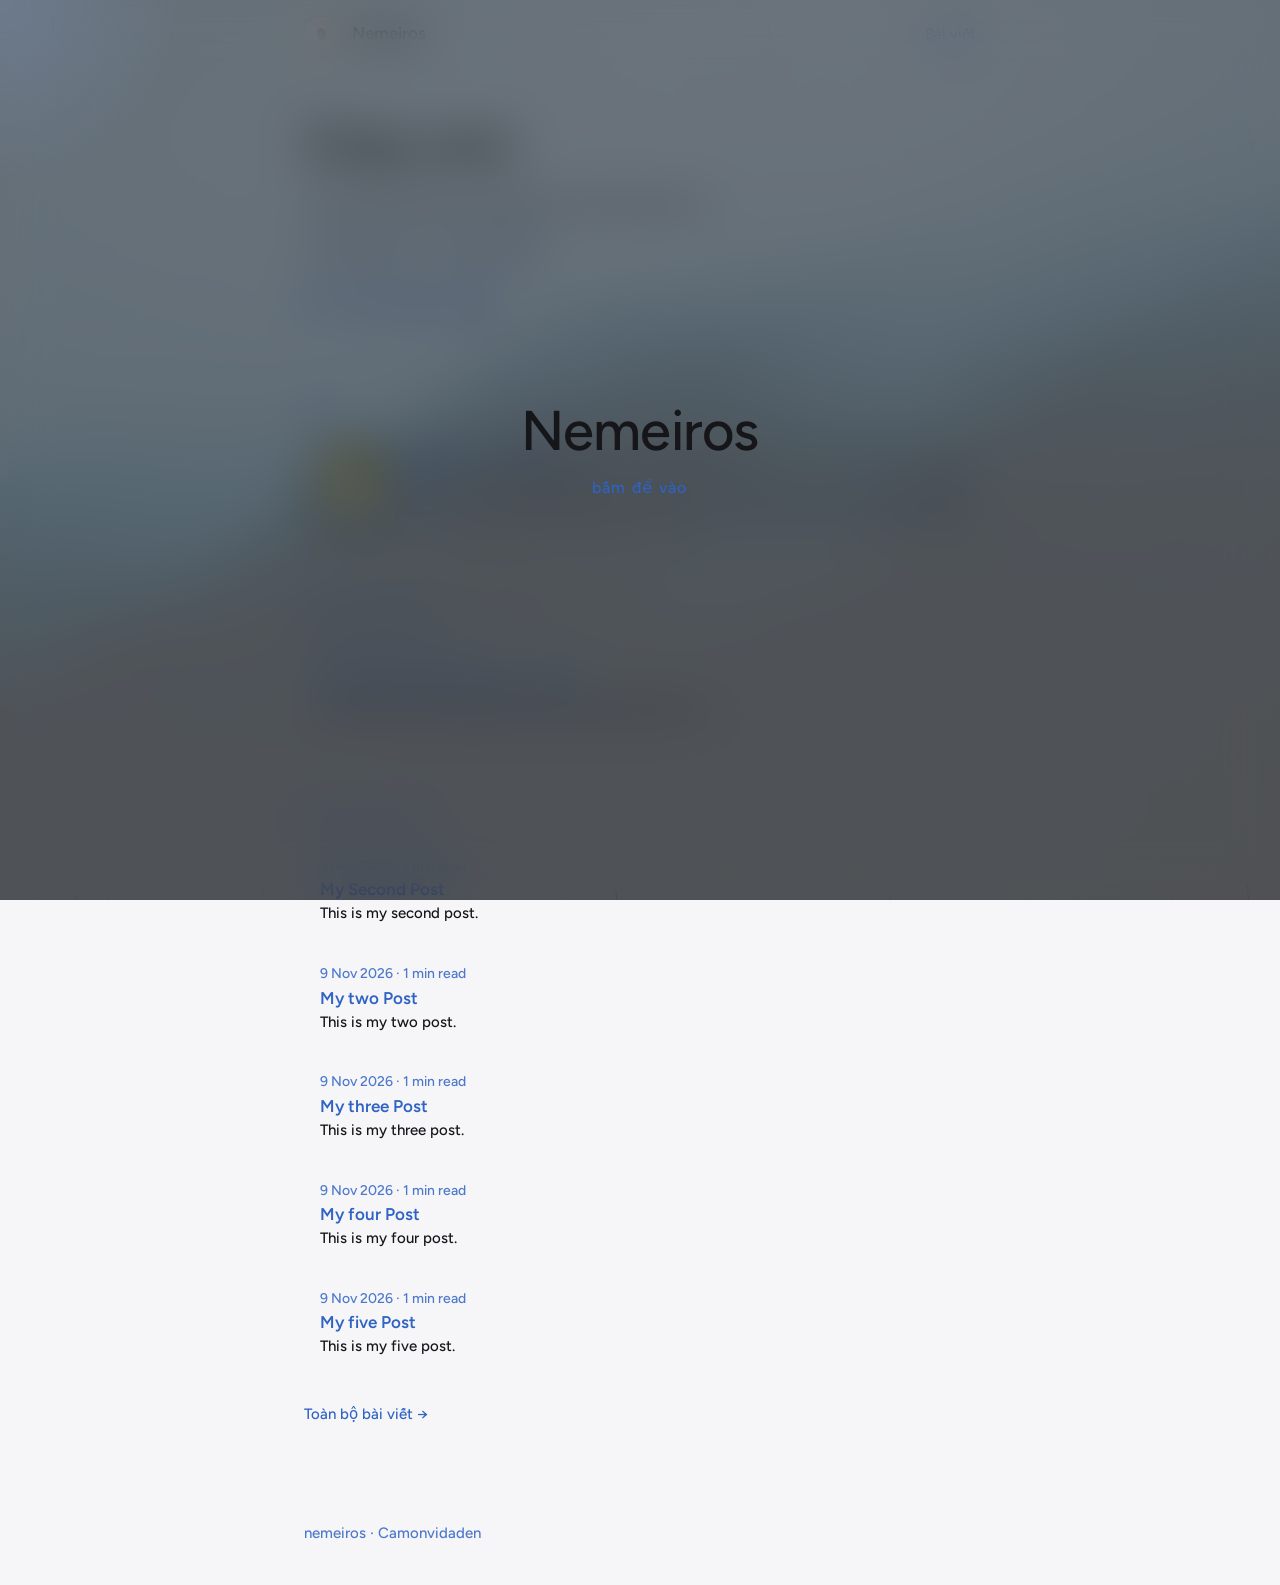
==== commit 2fedf489: "Update index.html" ====
--- a/index.html
+++ b/index.html
@@ -8,6 +8,17 @@
 <title>Nemeiros</title>
 <link href="https://fonts.googleapis.com/css2?family=Figtree:wght@400;500;600&display=swap" rel="stylesheet">
 <link rel="stylesheet" href="style.css">
+<meta name="description" content="Góc nhỏ của Nemeiros trên internet.">
+
+<meta property="og:type" content="website">
+<meta property="og:site_name" content="Nemeiros">
+<meta property="og:title" content="Nemeiros">
+<meta property="og:description" content="Góc nhỏ của Nemeiros trên internet.">
+<meta property="og:url" content="https://nemeiros.github.io/">
+<meta property="og:image" content="https://nemeiros.github.io/images/preview.png">
+
+<meta name="twitter:card" content="summary_large_image">
+<meta name="theme-color" content="#94b8fa">
 </head>
 <body class="gated">
 <div id="bg"></div>
